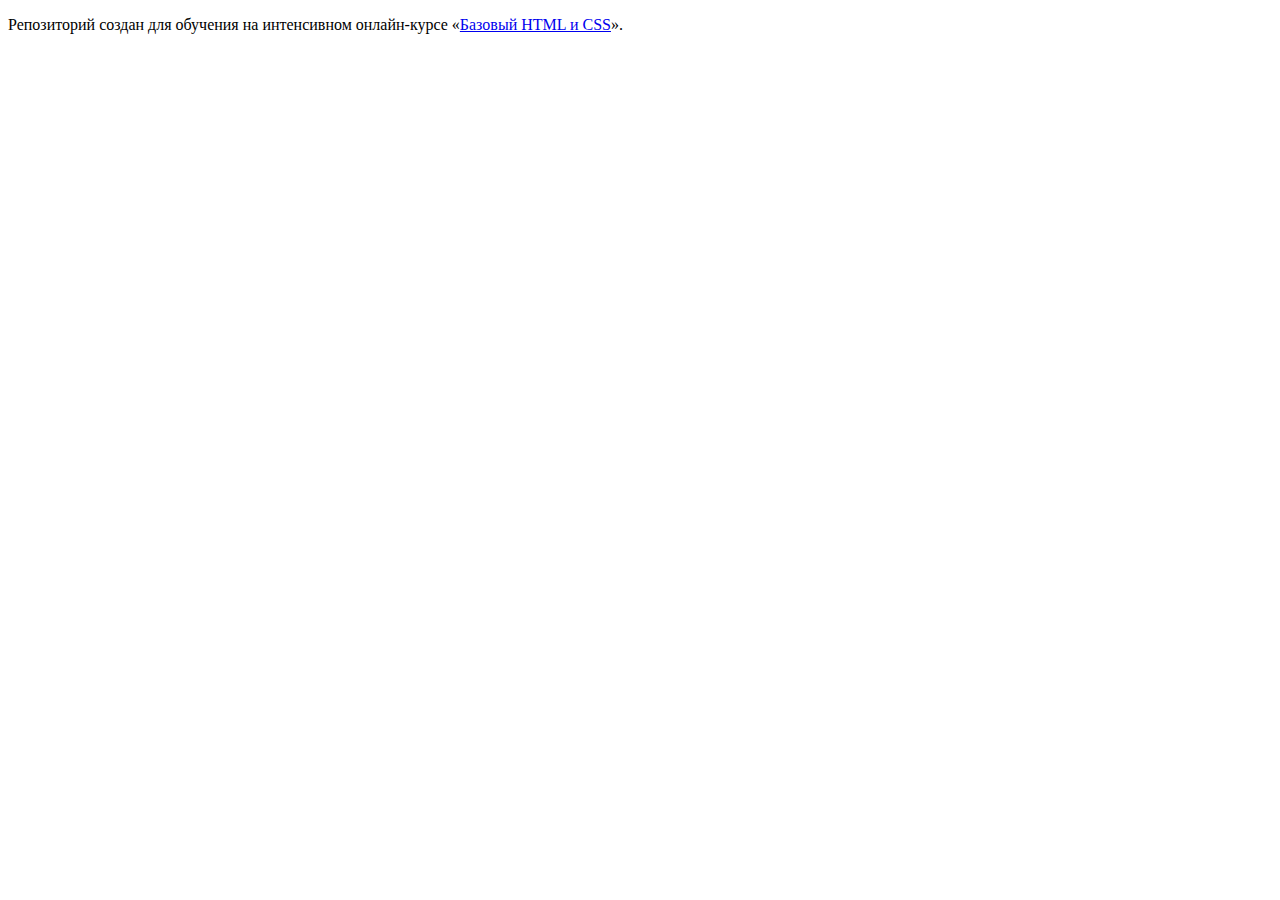
==== index.html @ a119f33d "add start file" ====
<!DOCTYPE html>
<html lang="ru">
  <head>
    <meta charset="utf-8">
    <title>HTML Academy: Нёрдс</title>
  </head>
  <body>

    <p>Репозиторий создан для обучения на интенсивном онлайн‑курсе «<a href="https://htmlacademy.ru/intensive/htmlcss">Базовый HTML и CSS</a>».</p>

  </body>
</html>
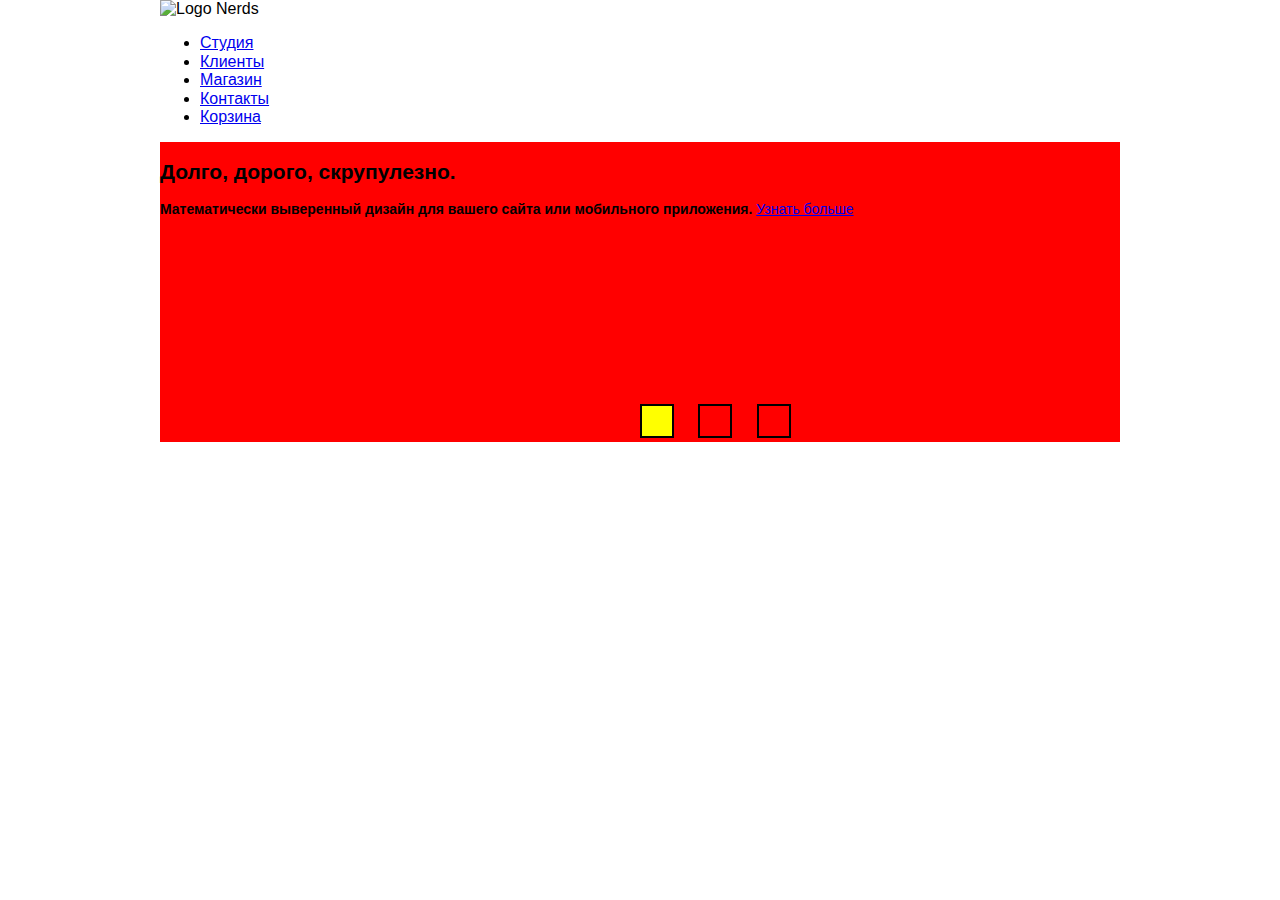
==== commit 75617fec: "markup" ====
--- a/index.html
+++ b/index.html
@@ -1,12 +1,66 @@
 <!DOCTYPE html>
 <html lang="ru">
-  <head>
-    <meta charset="utf-8">
-    <title>HTML Academy: Нёрдс</title>
-  </head>
-  <body>
 
-    <p>Репозиторий создан для обучения на интенсивном онлайн‑курсе «<a href="https://htmlacademy.ru/intensive/htmlcss">Базовый HTML и CSS</a>».</p>
+<head>
+  <meta charset="utf-8">
+  <title>HTML Academy: Нёрдс</title>
+  <link href="https://fonts.googleapis.com/css?family=Roboto:500" rel="stylesheet">
+  <link rel="stylesheet" href="css/normalize.css">
+  <link rel="stylesheet" href="css/style.css">
+</head>
 
-  </body>
-</html>
+<body>
+  <header class="header-page">
+    <nav class="top-nav">
+      <div class="top-nav__logo">
+        <img src="" alt="Logo Nerds">
+      </div>
+      <div class="top-nav__menu">
+        <ul>
+          <li><a href="#">Студия</a></li>
+          <li><a href="#">Клиенты</a></li>
+          <li><a href="#">Магазин</a></li>
+          <li><a href="#">Контакты</a></li>
+          <li><a href="#">Корзина</a></li>
+        </ul>
+      </div>
+    </nav>
+    <div class="sliders">
+      <input type="radio" id="btn-slide1" name="sliders" checked>
+      <input type="radio" id="btn-slide2" name="sliders">
+      <input type="radio" id="btn-slide3" name="sliders">
+      <div class="sliders_inner">
+        <div class="slide1">
+          <div class="slide-content">
+            <h2 class="slide-content__title">Долго, дорого, скрупулезно.</h2>
+            <b class="slide-content__promo">Математически выверенный дизайн 
+          для вашего сайта или мобильного приложения.</b>
+            <a class="btn slide-content__button" href="#">Узнать больше</a>
+          </div>
+        </div>
+        <div class="slide2">
+          <div class="slide-content">
+            <h2 class="slide-content__title">Любите ли вы математику, как любим ее мы?.</h2>
+            <b class="slide-content__promo">Нашим дизайнерам мы удаляем нейроны, ответственные
+          за креатив, чтобы дать им возможность все просчитать</b>
+            <a class="btn slide-content__button" href="#">Узнать больше</a>
+          </div>
+        </div>
+        <div class="slide3">
+          <div class="slide-content">
+            <h2 class="slide-content__title">Только наркотики, только хардкор!</h2>
+            <b class="slide-content__promo">Все дизайнерские решения в нашей компании принимаются только под воздействием качественных галлюциногенов</b>
+            <a class="btn slide-content__button" href="#">Узнать больше</a>
+          </div>
+        </div>
+        <div class="sliders_nav">
+          <label for="btn-slide1"></label>
+          <label for="btn-slide2"></label>
+          <label for="btn-slide3"></label>
+        </div>
+      </div>
+    </div>
+  </header>
+</body>
+
+</html>--- a/css/style.css
+++ b/css/style.css
@@ -0,0 +1,64 @@
+body {
+  width: 960px;
+  margin: 0 auto;
+}
+
+/* tmp slider non js */
+.sliders {
+  position: relative;
+}
+.sliders_inner {
+  position: relative;
+    height: 300px;
+}
+.slide1, .slide2, .slide3 {
+  display: block;
+  font-size: 14px;
+  width: 960px;
+    height: 300px;
+  opacity: 0;
+  position: absolute;
+  top: 0;
+  left: 0;
+  transition: opacity 0.3s ease;
+}
+.slide1 {
+  background: red;
+}
+.slide2 {
+  background: green;
+}
+.slide3 {
+  background: blue;
+}
+.sliders_nav {
+  position: absolute;
+  bottom: 0;
+  left: 50%;
+}
+.sliders_nav label {
+  display: inline-block;
+  width: 30px;
+  height: 30px;
+  border: 2px solid #000000;
+  margin-right: 20px;
+  cursor: pointer;
+}
+#btn-slide1:checked ~ .sliders_inner label[for=btn-slide1],
+#btn-slide2:checked ~ .sliders_inner label[for=btn-slide2],
+#btn-slide3:checked ~ .sliders_inner label[for=btn-slide3] {
+  background: yellow;
+}
+.sliders input[type="radio"] {
+  display: none;
+}
+
+#btn-slide1:checked ~ .sliders_inner .slide1 {
+  opacity: 1;
+}
+#btn-slide2:checked ~ .sliders_inner .slide2 {
+  opacity: 1;
+}
+#btn-slide3:checked ~ .sliders_inner .slide3 {
+  opacity: 1;
+}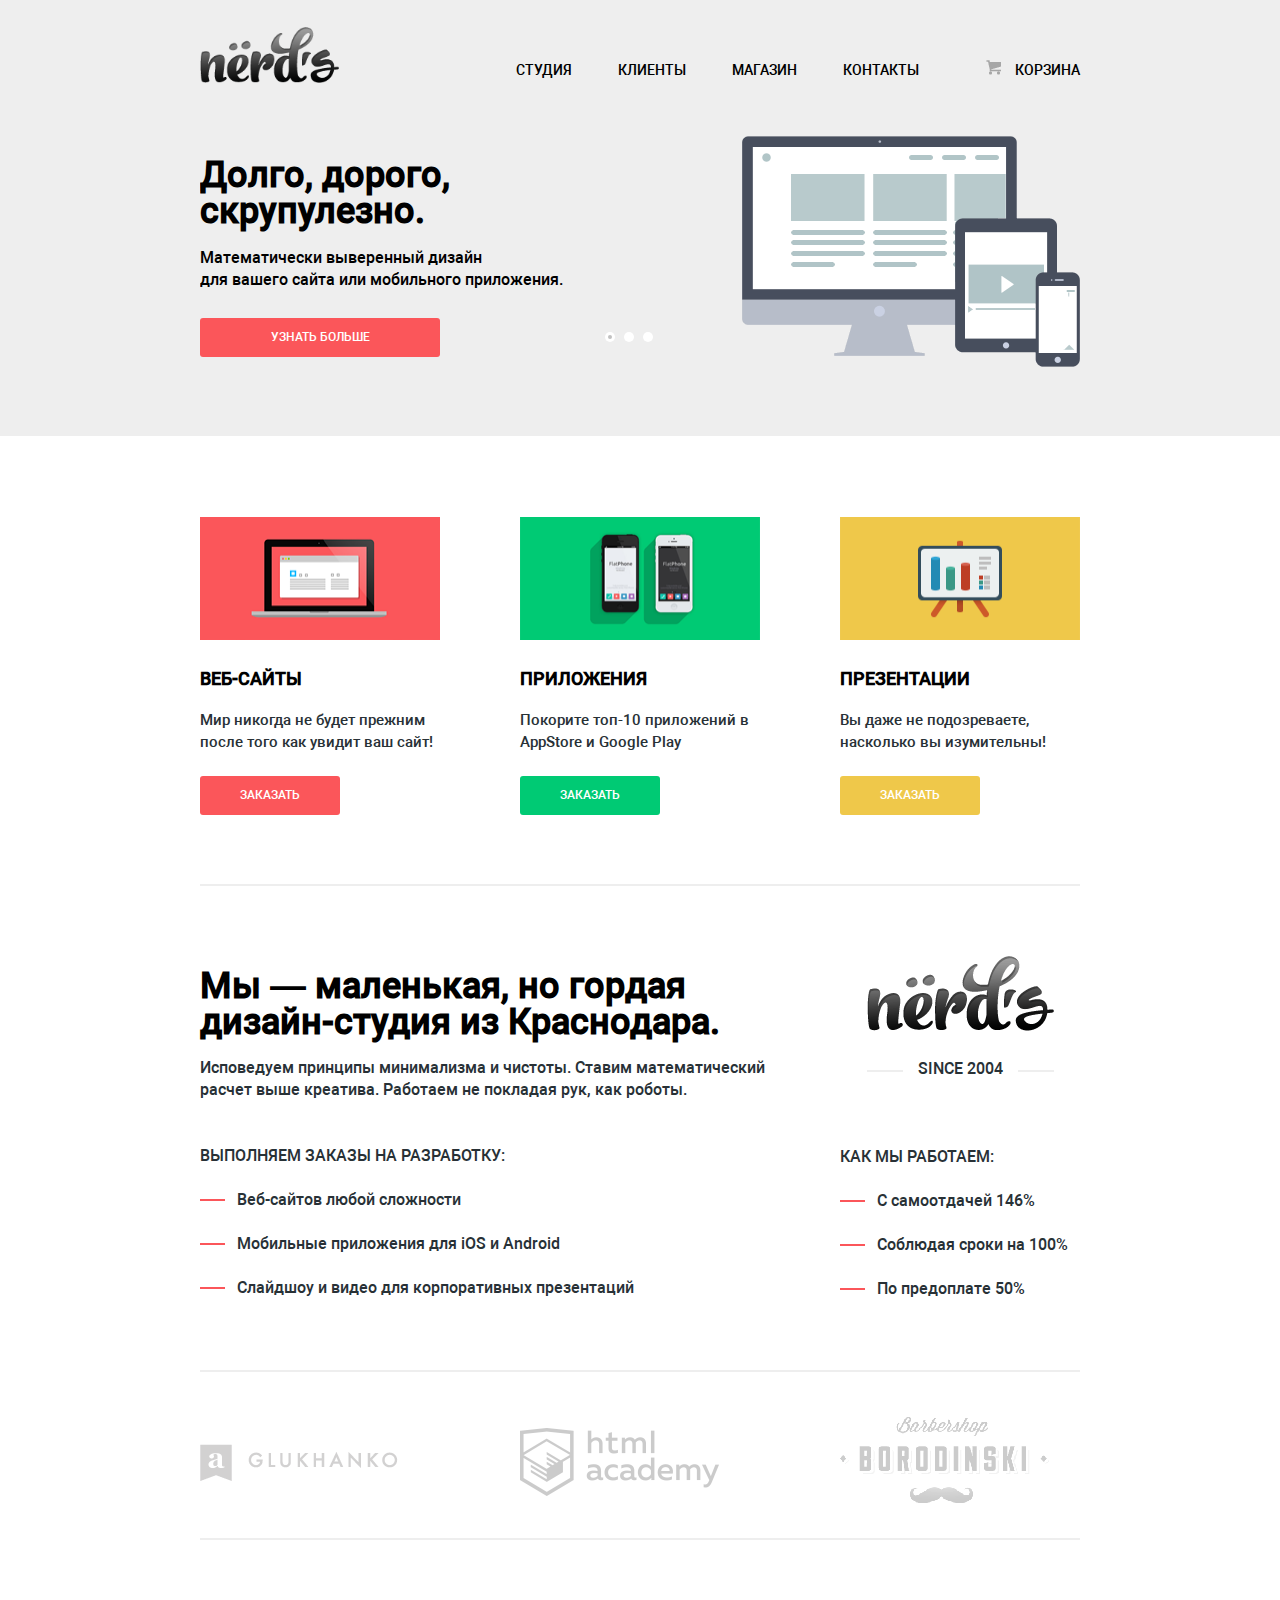
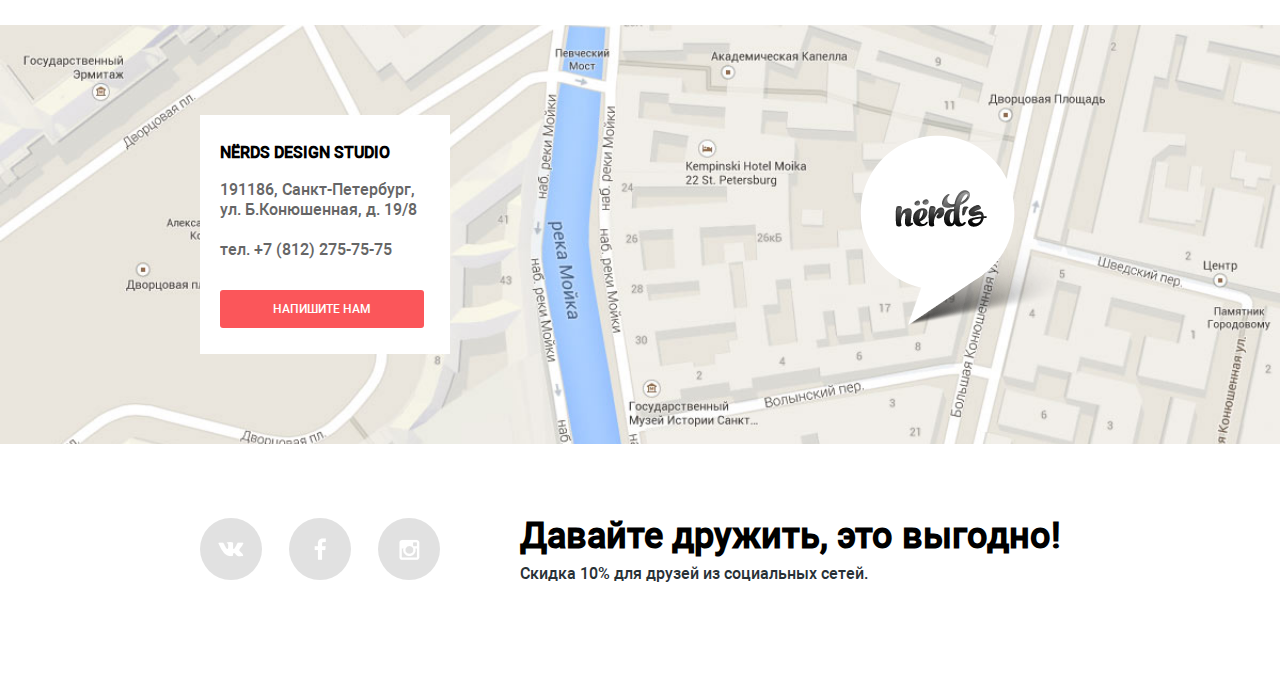
==== commit 51515c87: "++" ====
--- a/index.html
+++ b/index.html
@@ -11,56 +11,145 @@
 
 <body>
   <header class="header-page">
-    <nav class="top-nav">
-      <div class="top-nav__logo">
-        <img src="" alt="Logo Nerds">
-      </div>
-      <div class="top-nav__menu">
-        <ul>
-          <li><a href="#">Студия</a></li>
-          <li><a href="#">Клиенты</a></li>
-          <li><a href="#">Магазин</a></li>
-          <li><a href="#">Контакты</a></li>
-          <li><a href="#">Корзина</a></li>
-        </ul>
-      </div>
-    </nav>
-    <div class="sliders">
-      <input type="radio" id="btn-slide1" name="sliders" checked>
-      <input type="radio" id="btn-slide2" name="sliders">
-      <input type="radio" id="btn-slide3" name="sliders">
-      <div class="sliders_inner">
-        <div class="slide1">
-          <div class="slide-content">
-            <h2 class="slide-content__title">Долго, дорого, скрупулезно.</h2>
-            <b class="slide-content__promo">Математически выверенный дизайн 
+    <div class="container">
+      <nav class="top-nav clearfix">
+        <div class="top-nav__logo">
+          <img src="img/logo.png" width="139" height="56" alt="Logo Nerds">
+        </div>
+        <div class="top-nav__menu">
+          <ul>
+            <!--class="current-menu"-->
+            <li><a href="#">Студия</a></li>
+            <li><a href="#">Клиенты</a></li>
+            <li><a href="#">Магазин</a></li>
+            <li><a href="#">Контакты</a></li>
+            <li><a href="#">Корзина</a></li>
+          </ul>
+        </div>
+      </nav>
+      <div class="sliders">
+        <input type="radio" id="btn-slide1" name="sliders" checked>
+        <input type="radio" id="btn-slide2" name="sliders">
+        <input type="radio" id="btn-slide3" name="sliders">
+        <div class="sliders_inner">
+          <div class="slide1">
+            <div class="slide-content">
+              <h2 class="slide-content__title">Долго, дорого,<br> скрупулезно.</h2>
+              <b class="slide-content__promo">Математически выверенный дизайн<br>
           для вашего сайта или мобильного приложения.</b>
-            <a class="btn slide-content__button" href="#">Узнать больше</a>
+              <a class="btn slide-content__button" href="#">Узнать больше</a>
+            </div>
           </div>
-        </div>
-        <div class="slide2">
-          <div class="slide-content">
-            <h2 class="slide-content__title">Любите ли вы математику, как любим ее мы?.</h2>
-            <b class="slide-content__promo">Нашим дизайнерам мы удаляем нейроны, ответственные
-          за креатив, чтобы дать им возможность все просчитать</b>
-            <a class="btn slide-content__button" href="#">Узнать больше</a>
+          <div class="slide2">
+            <div class="slide-content">
+              <h2 class="slide-content__title">Любите ли вы математику, как любим ее мы?</h2>
+              <b class="slide-content__promo">Нашим дизайнерам мы удаляем нейроны, ответственные
+          за&nbsp;креатив, чтобы дать им возможность все просчитать</b>
+              <a class="btn slide-content__button" href="#">Узнать больше</a>
+            </div>
           </div>
-        </div>
-        <div class="slide3">
-          <div class="slide-content">
-            <h2 class="slide-content__title">Только наркотики, только хардкор!</h2>
-            <b class="slide-content__promo">Все дизайнерские решения в нашей компании принимаются только под воздействием качественных галлюциногенов</b>
-            <a class="btn slide-content__button" href="#">Узнать больше</a>
+          <div class="slide3">
+            <div class="slide-content">
+              <h2 class="slide-content__title">Только наркотики, только&nbsp;хардкор!</h2>
+              <b class="slide-content__promo">Все дизайнерские решения в нашей компании принимаются только под воздействием качественных галлюциногенов</b>
+              <a class="btn slide-content__button" href="#">Узнать больше</a>
+            </div>
           </div>
-        </div>
-        <div class="sliders_nav">
-          <label for="btn-slide1"></label>
-          <label for="btn-slide2"></label>
-          <label for="btn-slide3"></label>
+          <div class="sliders_nav">
+            <label for="btn-slide1"></label>
+            <label for="btn-slide2"></label>
+            <label for="btn-slide3"></label>
+          </div>
         </div>
       </div>
     </div>
   </header>
+  <main class="container">
+    <ul class="features clearfix">
+      <li class="features__items">
+        <div class="features__items_img">
+          <img src="img/webs.png" width="240" height="123" alt="">
+        </div>
+        <h2>Веб-сайты</h2>
+        <p>Мир никогда не будет прежним после того как увидит ваш сайт!</p>
+        <a href="" class="btn features__items_btn red">Заказать</a>
+      </li>
+      <li class="features__items">
+        <div class="features__items_img">
+          <img src="img/appf.png" width="240" height="123" alt="">
+        </div>
+        <h2>Приложения</h2>
+        <p>Покорите топ-10 приложений в AppStore и Google Play</p>
+        <a href="" class="btn features__items_btn green">Заказать</a>
+      </li>
+      <li class="features__items">
+        <div class="features__items_img">
+          <img src="img/presf.png" width="240" height="123" alt="">
+        </div>
+        <h2>Презентации</h2>
+        <p>Вы даже не подозреваете, насколько вы изумительны!</p>
+        <a href="" class="btn features__items_btn orange">Заказать</a>
+      </li>
+    </ul>
+    <div class="promo-info clearfix">
+      <div class="promo-info__left">
+        <h2>Мы — маленькая, но гордая дизайн-студия из Краснодара.</h2>
+        <p>Исповедуем принципы минимализма и чистоты. Ставим математический расчет&nbsp;выше креатива. Работаем не покладая рук, как роботы.</p>
+        <b>Выполняем заказы на разработку:</b>
+        <ul>
+          <li>Веб-сайтов любой сложности</li>
+          <li>Мобильные приложения для iOS и Android</li>
+          <li>Слайдшоу и видео для корпоративных презентаций</li>
+        </ul>
+      </div>
+      <div class="promo-info__right">
+        <div class="promo-info__logo">
+          <img src="img/logo.png" width="187" height="75" alt="">
+          <div class="promo-info__logo_title">
+            <b>Since 2004</b>
+          </div>
+        </div>
+        <b>Как мы работаем:</b>
+        <ul>
+          <li>С самоотдачей 146%</li>
+          <li>Соблюдая сроки на 100%</li>
+          <li>По предоплате 50%</li>
+        </ul>
+      </div>
+    </div>
+    <div class="clients">
+      <a href=""><img src="img/gluk.png" width="198" height="37" alt=""></a>
+      <a href=""><img src="img/htmlac.png" width="199" height="68" alt=""></a>
+      <a href=""><img src="img/borod.png" width="209" height="90" alt=""></a>
+    </div>
+  </main>
+  <footer class="footer-page">
+    <div class="footer-page__map">
+      <div class="container">
+        <div class="footer-page__map_contacts">
+          <h3>NЁRDS DESIGN STUDIO</h3>
+          <p>191186, Санкт-Петербург, ул.&nbsp;Б.Конюшенная, д. 19/8</p>
+          <a href="tel:78122757575">тел. +7 (812) 275-75-75</a>
+          <a class="btn map_contacts_btn" href="">Напишите нам</a>
+        </div>
+      </div>
+    </div>
+    <div class="footer-page__socials">
+      <div class="container clearfix">
+        <div class="footer-page__socials_left">
+          <ul>
+            <li><a class="social_icons ic_vk" href="">Vkontakte</a></li>
+            <li><a class="social_icons ic_fb" href="">Facebook</a></li>
+            <li><a class="social_icons ic_ins" href="">Instagram</a></li>
+          </ul>
+        </div>
+        <div class="footer-page__socials_right">
+          <h3>Давайте дружить, это выгодно!</h3>
+          <p>Скидка 10% для друзей из социальных сетей.</p>
+        </div>
+      </div>
+    </div>
+  </footer>
 </body>
 
-</html>+</html>
--- a/css/style.css
+++ b/css/style.css
@@ -1,64 +1,505 @@
+@font-face {
+  font-family: "rMedium";
+  src: url("../fonts/robotomedium.woff"), url("../fonts/robotomedium.woff2");
+}
 body {
-  width: 960px;
+  font-family: "rMedium", "Arial", sans-serif;
+  font-size: 16px;
+  font-weight: normal;
+  font-style: normal;
+  line-height: 1.4;
+  color: #000;
+}
+.container {
+  width: 880px;
   margin: 0 auto;
-}
-
-/* tmp slider non js */
+  padding: 0 10px;
+}
+.clearfix::after {
+  display: table;
+  clear: both;
+  content: "";
+}
+.btn {
+  font-family: "rMedium";
+  font-size: 12px;
+  line-height: 1.4;
+  display: inline-block;
+  padding: 11px 10px 11px;
+  text-align: center;
+  text-decoration: none;
+  text-transform: uppercase;
+  color: #fff;
+  background: #fb565a;
+  -webkit-border-radius: 3px;
+  border-radius: 3px;
+}
+.btn:hover {
+  background: #d6494d;
+}
+.btn:active {
+  background: #b63538;
+  -webkit-box-shadow: inset 0 3px 10px -3px rgba(0, 0, 0, 0.15);
+  box-shadow: inset 0 3px 10px -3px rgba(0, 0, 0, 0.15);
+}
+
+/* index header */
+
+.header-page {
+  height: 436px;
+  background: #eee;
+}
+.top-nav {
+  margin-bottom: 34px;
+  padding-top: 27px;
+}
+.top-nav__logo {
+  float: left;
+  overflow: hidden;
+  width: 139px;
+  height: 56px;
+}
+.top-nav__logo img {
+  width: 139px;
+  height: 56px;
+}
+.top-nav__menu {
+  float: right;
+  margin-top: 28px;
+}
+.top-nav__menu ul {
+  font-size: 0;
+  margin: 0;
+  padding: 0;
+  list-style: none;
+}
+.top-nav__menu li {
+  display: inline-block;
+  vertical-align: middle;
+}
+.top-nav__menu a {
+  font-size: 14px;
+  line-height: 30px;
+  position: relative;
+  display: block;
+  margin: 0 23px;
+  text-decoration: none;
+  text-transform: uppercase;
+  color: #000;
+}
+.top-nav__menu li:last-child a {
+  position: relative;
+  margin: 0;
+  margin-left: 43px;
+  padding-left: 30px;
+}
+.top-nav__menu li:last-child a::before {
+  position: absolute;
+  top: 5px;
+  left: 1px;
+  width: 15px;
+  height: 15px;
+  content: "";
+  background: url("../img/basket.png") center no-repeat;
+}
+.top-nav__menu a:hover {
+  color: #fb565a;
+}
+.top-nav__menu li:last-child a:hover::before {
+  background: url("../img/basket-hover.png") center no-repeat;
+}
+.top-nav__menu a:active {
+  opacity: .4;
+  color: #000;
+}
+.top-nav__menu li:last-child a:active::before {
+  background: url("../img/basket.png") center no-repeat;
+}
+.current-menu::after {
+  position: absolute;
+  bottom: 0;
+  left: 0;
+  width: 100%;
+  content: "";
+  border-bottom: 2px solid #fb565a;
+}
+.current-menu:active::after {
+  opacity: .4;
+  border-color: #000;
+}
+
+/* index slider non use js*/
+
 .sliders {
   position: relative;
 }
 .sliders_inner {
   position: relative;
-    height: 300px;
-}
-.slide1, .slide2, .slide3 {
-  display: block;
+  overflow: hidden;
+  width: 880px;
+  height: 319px;
+}
+.slide1,
+.slide2,
+.slide3 {
   font-size: 14px;
-  width: 960px;
-    height: 300px;
-  opacity: 0;
   position: absolute;
   top: 0;
   left: 0;
-  transition: opacity 0.3s ease;
+  display: none;
+  width: 100%;
+  height: 319px;
 }
 .slide1 {
-  background: red;
+  background: url("../img/slider1.png") no-repeat;
+  background-position: right 17px;
 }
 .slide2 {
-  background: green;
+  background: url("../img/slider2.png") no-repeat;
+  background-position: right 17px;
 }
 .slide3 {
-  background: blue;
+  background: url("../img/slider3.png") no-repeat center right;
 }
 .sliders_nav {
   position: absolute;
-  bottom: 0;
-  left: 50%;
+  bottom: 28%;
+  left: 46%;
 }
 .sliders_nav label {
   display: inline-block;
-  width: 30px;
-  height: 30px;
-  border: 2px solid #000000;
-  margin-right: 20px;
+  width: 10px;
+  height: 10px;
+  margin-right: 5px;
+  background: #FFF;
   cursor: pointer;
-}
-#btn-slide1:checked ~ .sliders_inner label[for=btn-slide1],
-#btn-slide2:checked ~ .sliders_inner label[for=btn-slide2],
-#btn-slide3:checked ~ .sliders_inner label[for=btn-slide3] {
-  background: yellow;
+  -webkit-border-radius: 50%;
+  border-radius: 50%;
+  position: relative;
+}
+#btn-slide1:checked ~ .sliders_inner label[for=btn-slide1]::after,
+#btn-slide2:checked ~ .sliders_inner label[for=btn-slide2]::after,
+#btn-slide3:checked ~ .sliders_inner label[for=btn-slide3]::after {
+  content: "";
+  position: absolute;
+  -webkit-border-radius: 50%;
+  border-radius: 50%;
+  top: 50%;
+  left: 50%;
+  margin-left: -2px;
+  margin-top: -2px;
+  width: 4px;
+  height: 4px;
+  background: #c1c1c1;
 }
 .sliders input[type="radio"] {
   display: none;
 }
-
-#btn-slide1:checked ~ .sliders_inner .slide1 {
+#btn-slide1:checked ~ .sliders_inner .slide1,
+#btn-slide2:checked ~ .sliders_inner .slide2,
+#btn-slide3:checked ~ .sliders_inner .slide3 {
+  display: block;
+}
+.slide-content {
+  width: 481px;
+}
+.slide-content__title {
+  font-size: 36px;
+  line-height: 36px;
+  margin-top: 38px;
+  margin-bottom: 18px;
+}
+.slide-content__promo {
+  font-size: 16px;
+  line-height: 22px;
+  font-weight: normal;
+}
+.slide-content__button {
+  margin-top: 27px;
+  width: 220px;
+}
+
+/* index features */
+
+.features {
+  list-style: none;
+  margin: 0;
+  padding: 0;
+  padding-top: 81px;
+  padding-bottom: 69px;
+  border-bottom: 2px solid #eeeeee;
+}
+.features__items {
+  float: left;
+  width: 240px;
+  margin-right: 80px;
+  position: relative;
+}
+.features__items h2 {
+  font-size: 18px;
+  line-height: 30px;
+  text-transform: uppercase;
+  margin-top: 24px;
+}
+.features__items p {
+  font-size: 15px;
+  line-height: 22px;
+  color: #283136;
+  margin-bottom: 62px;
+}
+.features__items:last-child {
+  float: right;
+  margin-right: 0;
+}
+.features__items_img {
+  width: 240px;
+  height: 123px;
+}
+.features__items_btn {
+  position: absolute;
+  bottom: 0;
+  margin-top: 20px;
+  width: 120px;
+}
+.features__items_btn.red {
+  background: #fb565a;
+}
+.features__items_btn.red:hover {
+  background: #d6494d;
+}
+.features__items_btn.red:active {
+  background: #b63538;
+  -webkit-box-shadow: inset 0 3px 10px -3px rgba(0, 0, 0, 0.15);
+  box-shadow: inset 0 3px 10px -3px rgba(0, 0, 0, 0.15);
+}
+.features__items_btn.green {
+  background: #00ca74;
+}
+.features__items_btn.green:hover {
+  background: #01A25E;
+}
+.features__items_btn.green:active {
+  -webkit-box-shadow: inset 0 3px 10px -3px rgba(0, 0, 0, 0.15);
+  box-shadow: inset 0 3px 10px -3px rgba(0, 0, 0, 0.15);
+  background: #009053;
+}
+.features__items_btn.orange {
+  background: #efc84a;
+}
+.features__items_btn.orange:hover {
+  background: #d6ae2c;
+}
+.features__items_btn.orange:active {
+  -webkit-box-shadow: inset 0 3px 10px -3px rgba(0, 0, 0, 0.15);
+  box-shadow: inset 0 3px 10px -3px rgba(0, 0, 0, 0.15);
+  background: #c09b24;
+}
+
+/* index promo-info */
+
+.promo-info {
+  border-bottom: 2px solid #eee;
+  padding-bottom: 70px;
+}
+.promo-info h2 {
+  font-size: 36px;
+  line-height: 36px;
+  margin-top: 82px;
+  margin-bottom: 17px;
+}
+.promo-info p {
+  font-size: 16px;
+  line-height: 22px;
+  color: #283136;
+  margin-bottom: 44px;
+}
+.promo-info b {
+  font-size: 16px;
+  line-height: 22px;
+  color: #283136;
+  text-transform: uppercase;
+  font-weight: normal;
+}
+.promo-info ul {
+  list-style: none;
+  margin: 0;
+  padding: 0;
+}
+.promo-info li {
+  padding-left: 37px;
+  font-size: 16px;
+  line-height: 22px;
+  color: #283136;
+  margin-top: 22px;
+  position: relative;
+}
+.promo-info li::before {
+  content: "";
+  position: absolute;
+  left: 0;
+  top: 50%;
+  width: 25px;
+  height: 2px;
+  margin-top: -1px;
+  background: #fb565a;
+}
+.promo-info__left {
+  float: left;
+  width: 620px;
+}
+.promo-info__right {
+  float: right;
+  width: 240px;
+}
+.promo-info__logo {
+  width: 187px;
+  margin: 70px auto 65px;
+}
+.promo-info__logo_title {
+  position: relative;
+  z-index: 1;
+  margin-top: 21px;
+  text-align: center;
+}
+.promo-info__logo b {
+  padding: 0 15px;
+  background: #fff;
+  position: relative;
+  z-index: 2;
+}
+.promo-info__logo_title::after {
+  content: "";
+  position: absolute;
+  top: 50%;
+  left: 0;
+  right: 0;
+  border-bottom: 2px solid #eee;
+}
+
+/* index clients */
+
+.clients {
+  border-bottom: 2px solid #eee;
+  padding-bottom: 31px;
+  padding-top: 45px;
+  font-size: 0;
+  margin-bottom: 85px;
+}
+.clients a {
+  opacity: 0.2;
+  width: 240px;
+  margin-right: 80px;
+  display: inline-block;
+  vertical-align: middle;
+}
+.clients a:last-child {
+  margin-right: 0;
+}
+.clients a:hover,
+.clients a:active {
   opacity: 1;
 }
-#btn-slide2:checked ~ .sliders_inner .slide2 {
-  opacity: 1;
-}
-#btn-slide3:checked ~ .sliders_inner .slide3 {
-  opacity: 1;
-}+/* index footer */
+.footer-page__map {
+  background: url(../img/mark-map.png) no-repeat,
+              url("../img/footer-map.jpg") no-repeat;
+  -webkit-background-size: auto, cover;
+       -o-background-size: auto, cover;
+          background-size: auto, cover;
+  background-position: 82% 48%, center;
+  padding: 90px 0;
+}
+
+.footer-page__map_contacts {
+  width: 210px;
+  background: #fff;
+  padding: 23px 20px 26px;
+}
+.footer-page__map_contacts h3 {
+  font-size: 16px;
+  line-height: 30px;
+  text-transform: uppercase;
+  margin: 0;
+}
+.footer-page__map_contacts p {
+  font-size: 16px;
+  line-height: 20px;
+  color: #666;
+  margin-top: 12px;
+  margin-bottom: 19px;
+}
+.footer-page__map_contacts a:not(.btn) {
+  font-size: 16px;
+  line-height: 20px;
+  color: #666;
+  text-decoration: none;
+}
+.map_contacts_btn {
+  margin-top: 28px;
+  width: 184px;
+}
+.footer-page__socials {
+  padding: 74px 0;
+}
+.footer-page__socials_left,
+.footer-page__socials_right {
+  float: left;
+}
+.footer-page__socials_left {
+  width: 240px;
+  margin-right: 80px;
+}
+.footer-page__socials_left ul {
+  margin: 0;
+  padding: 0;
+  list-style: none;
+}
+.footer-page__socials_left li {
+  display: inline-block;
+  vertical-align: top;
+}
+.footer-page__socials_left li:not(:last-child) {
+  margin-right: 23px;
+}
+.footer-page__socials_left .social_icons {
+  font-size: 0;
+  display: block;
+  width: 62px;
+  height: 62px;
+  -webkit-border-radius: 50%;
+          border-radius: 50%;
+  background-color: #e1e1e1;
+}
+.footer-page__socials_left .ic_vk {
+  background-image: url("../img/icon-vk.png");
+  background-repeat: no-repeat;
+  background-position: center;
+}
+.footer-page__socials_left .ic_fb {
+  background-image: url("../img/icon-facebook.png");
+  background-repeat: no-repeat;
+  background-position: center;
+}
+.footer-page__socials_left .ic_ins {
+  background-image: url("../img/icon-instagramm.png");
+  background-repeat: no-repeat;
+  background-position: center;
+}
+.footer-page__socials_left .social_icons:hover {
+  background-color: #fb565a;
+}
+.footer-page__socials_left .social_icons:active {
+  background-color: #d6494d;
+  -webkit-box-shadow: inset 0 5px 10px -3px rgba(0,0,0,0.15);
+          box-shadow: inset 0 5px 10px -3px rgba(0,0,0,0.15);
+}
+.footer-page__socials_right h3 {
+  margin: 0;
+  font-size: 36px;
+  line-height: 36px;
+}
+.footer-page__socials_right p {
+  margin-top: 9px;
+  font-size: 16px;
+  color: #283136;
+}
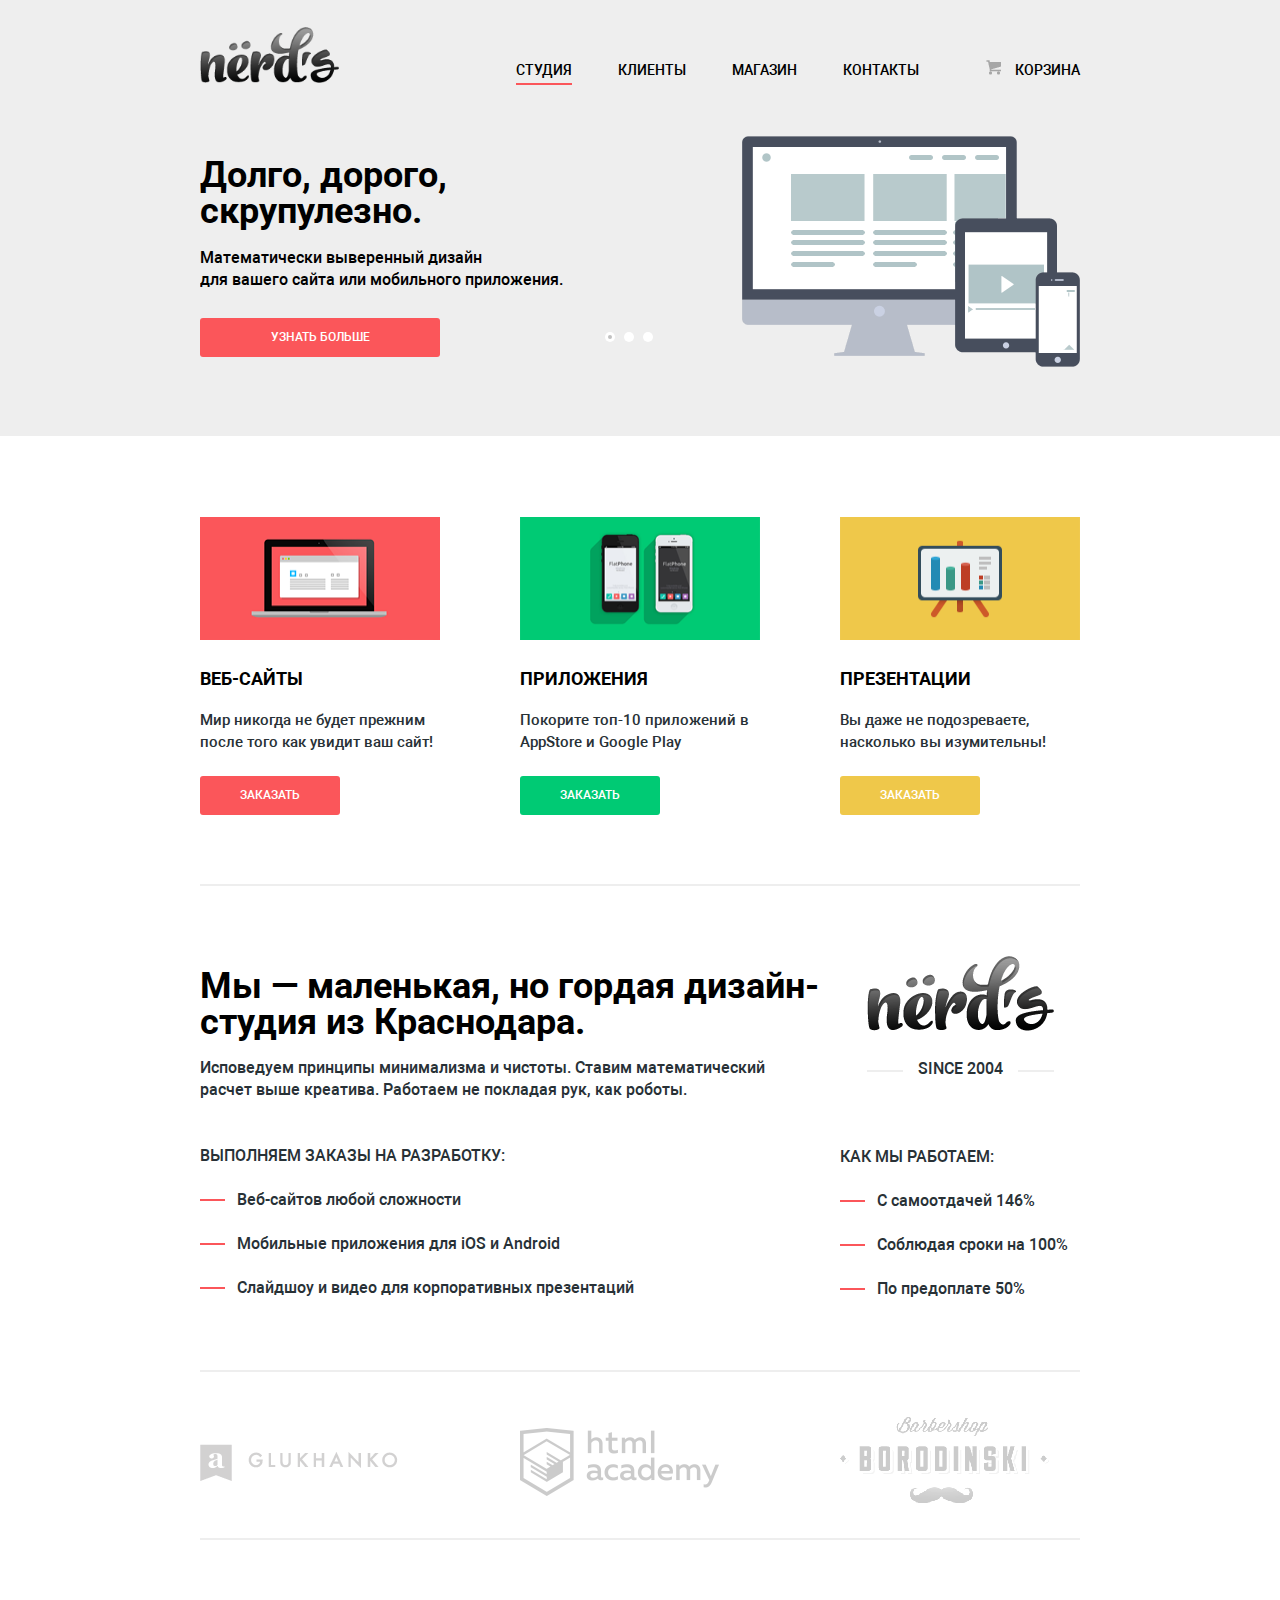
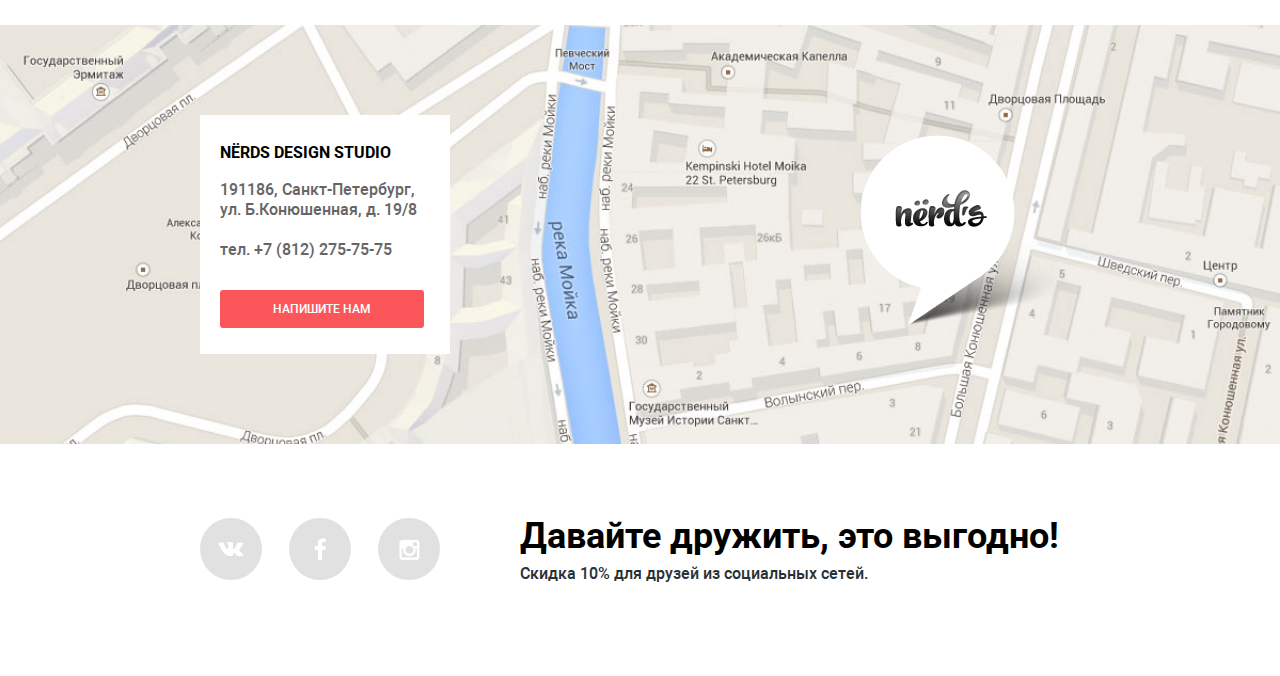
==== commit 02c8ffdc: "+" ====
--- a/index.html
+++ b/index.html
@@ -2,154 +2,178 @@
 <html lang="ru">
 
 <head>
-  <meta charset="utf-8">
-  <title>HTML Academy: Нёрдс</title>
-  <link href="https://fonts.googleapis.com/css?family=Roboto:500" rel="stylesheet">
-  <link rel="stylesheet" href="css/normalize.css">
-  <link rel="stylesheet" href="css/style.css">
+	<meta charset="utf-8">
+	<title>Нёрдс</title>
+	<link href="https://fonts.googleapis.com/css?family=Roboto:500" rel="stylesheet">
+	<link rel="stylesheet" href="css/normalize.css">
+	<link rel="stylesheet" href="css/style.css">
 </head>
 
 <body>
-  <header class="header-page">
-    <div class="container">
-      <nav class="top-nav clearfix">
-        <div class="top-nav__logo">
-          <img src="img/logo.png" width="139" height="56" alt="Logo Nerds">
-        </div>
-        <div class="top-nav__menu">
-          <ul>
-            <!--class="current-menu"-->
-            <li><a href="#">Студия</a></li>
-            <li><a href="#">Клиенты</a></li>
-            <li><a href="#">Магазин</a></li>
-            <li><a href="#">Контакты</a></li>
-            <li><a href="#">Корзина</a></li>
-          </ul>
-        </div>
-      </nav>
-      <div class="sliders">
-        <input type="radio" id="btn-slide1" name="sliders" checked>
-        <input type="radio" id="btn-slide2" name="sliders">
-        <input type="radio" id="btn-slide3" name="sliders">
-        <div class="sliders_inner">
-          <div class="slide1">
-            <div class="slide-content">
-              <h2 class="slide-content__title">Долго, дорого,<br> скрупулезно.</h2>
-              <b class="slide-content__promo">Математически выверенный дизайн<br>
+	<header class="header-page">
+		<div class="container">
+			<nav class="top-nav clearfix">
+				<div class="top-nav__logo">
+					<img src="img/logo.png" width="139" height="56" alt="Logo Nerds">
+				</div>
+				<div class="top-nav__menu">
+					<ul>
+						<!--class="current-menu"-->
+						<li><a class="current-menu" href="#">Студия</a></li>
+						<li><a href="#">Клиенты</a></li>
+						<li><a href="#">Магазин</a></li>
+						<li><a href="#">Контакты</a></li>
+						<li><a href="#">Корзина</a></li>
+					</ul>
+				</div>
+			</nav>
+			<div class="sliders">
+				<input type="radio" id="btn-slide1" name="sliders" checked>
+				<input type="radio" id="btn-slide2" name="sliders">
+				<input type="radio" id="btn-slide3" name="sliders">
+				<div class="sliders_inner">
+					<div class="slide1">
+						<div class="slide-content">
+							<h2 class="slide-content__title">Долго, дорого,<br> скрупулезно.</h2>
+							<b class="slide-content__promo">Математически выверенный дизайн<br>
           для вашего сайта или мобильного приложения.</b>
-              <a class="btn slide-content__button" href="#">Узнать больше</a>
-            </div>
-          </div>
-          <div class="slide2">
-            <div class="slide-content">
-              <h2 class="slide-content__title">Любите ли вы математику, как любим ее мы?</h2>
-              <b class="slide-content__promo">Нашим дизайнерам мы удаляем нейроны, ответственные
+							<a class="btn slide-content__button" href="#">Узнать больше</a>
+						</div>
+					</div>
+					<div class="slide2">
+						<div class="slide-content">
+							<h2 class="slide-content__title">Любите ли вы математику, как любим ее мы?</h2>
+							<b class="slide-content__promo">Нашим дизайнерам мы удаляем нейроны, ответственные
           за&nbsp;креатив, чтобы дать им возможность все просчитать</b>
-              <a class="btn slide-content__button" href="#">Узнать больше</a>
-            </div>
-          </div>
-          <div class="slide3">
-            <div class="slide-content">
-              <h2 class="slide-content__title">Только наркотики, только&nbsp;хардкор!</h2>
-              <b class="slide-content__promo">Все дизайнерские решения в нашей компании принимаются только под воздействием качественных галлюциногенов</b>
-              <a class="btn slide-content__button" href="#">Узнать больше</a>
-            </div>
-          </div>
-          <div class="sliders_nav">
-            <label for="btn-slide1"></label>
-            <label for="btn-slide2"></label>
-            <label for="btn-slide3"></label>
-          </div>
-        </div>
-      </div>
-    </div>
-  </header>
-  <main class="container">
-    <ul class="features clearfix">
-      <li class="features__items">
-        <div class="features__items_img">
-          <img src="img/webs.png" width="240" height="123" alt="">
-        </div>
-        <h2>Веб-сайты</h2>
-        <p>Мир никогда не будет прежним после того как увидит ваш сайт!</p>
-        <a href="" class="btn features__items_btn red">Заказать</a>
-      </li>
-      <li class="features__items">
-        <div class="features__items_img">
-          <img src="img/appf.png" width="240" height="123" alt="">
-        </div>
-        <h2>Приложения</h2>
-        <p>Покорите топ-10 приложений в AppStore и Google Play</p>
-        <a href="" class="btn features__items_btn green">Заказать</a>
-      </li>
-      <li class="features__items">
-        <div class="features__items_img">
-          <img src="img/presf.png" width="240" height="123" alt="">
-        </div>
-        <h2>Презентации</h2>
-        <p>Вы даже не подозреваете, насколько вы изумительны!</p>
-        <a href="" class="btn features__items_btn orange">Заказать</a>
-      </li>
-    </ul>
-    <div class="promo-info clearfix">
-      <div class="promo-info__left">
-        <h2>Мы — маленькая, но гордая дизайн-студия из Краснодара.</h2>
-        <p>Исповедуем принципы минимализма и чистоты. Ставим математический расчет&nbsp;выше креатива. Работаем не покладая рук, как роботы.</p>
-        <b>Выполняем заказы на разработку:</b>
-        <ul>
-          <li>Веб-сайтов любой сложности</li>
-          <li>Мобильные приложения для iOS и Android</li>
-          <li>Слайдшоу и видео для корпоративных презентаций</li>
-        </ul>
-      </div>
-      <div class="promo-info__right">
-        <div class="promo-info__logo">
-          <img src="img/logo.png" width="187" height="75" alt="">
-          <div class="promo-info__logo_title">
-            <b>Since 2004</b>
-          </div>
-        </div>
-        <b>Как мы работаем:</b>
-        <ul>
-          <li>С самоотдачей 146%</li>
-          <li>Соблюдая сроки на 100%</li>
-          <li>По предоплате 50%</li>
-        </ul>
-      </div>
-    </div>
-    <div class="clients">
-      <a href=""><img src="img/gluk.png" width="198" height="37" alt=""></a>
-      <a href=""><img src="img/htmlac.png" width="199" height="68" alt=""></a>
-      <a href=""><img src="img/borod.png" width="209" height="90" alt=""></a>
-    </div>
-  </main>
-  <footer class="footer-page">
-    <div class="footer-page__map">
-      <div class="container">
-        <div class="footer-page__map_contacts">
-          <h3>NЁRDS DESIGN STUDIO</h3>
-          <p>191186, Санкт-Петербург, ул.&nbsp;Б.Конюшенная, д. 19/8</p>
-          <a href="tel:78122757575">тел. +7 (812) 275-75-75</a>
-          <a class="btn map_contacts_btn" href="">Напишите нам</a>
-        </div>
-      </div>
-    </div>
-    <div class="footer-page__socials">
-      <div class="container clearfix">
-        <div class="footer-page__socials_left">
-          <ul>
-            <li><a class="social_icons ic_vk" href="">Vkontakte</a></li>
-            <li><a class="social_icons ic_fb" href="">Facebook</a></li>
-            <li><a class="social_icons ic_ins" href="">Instagram</a></li>
-          </ul>
-        </div>
-        <div class="footer-page__socials_right">
-          <h3>Давайте дружить, это выгодно!</h3>
-          <p>Скидка 10% для друзей из социальных сетей.</p>
-        </div>
-      </div>
-    </div>
-  </footer>
+							<a class="btn slide-content__button" href="#">Узнать больше</a>
+						</div>
+					</div>
+					<div class="slide3">
+						<div class="slide-content">
+							<h2 class="slide-content__title">Только наркотики, только&nbsp;хардкор!</h2>
+							<b class="slide-content__promo">Все дизайнерские решения в нашей компании принимаются только под воздействием качественных галлюциногенов</b>
+							<a class="btn slide-content__button" href="#">Узнать больше</a>
+						</div>
+					</div>
+					<div class="sliders_nav">
+						<label for="btn-slide1"></label>
+						<label for="btn-slide2"></label>
+						<label for="btn-slide3"></label>
+					</div>
+				</div>
+			</div>
+		</div>
+	</header>
+	<main class="container">
+		<ul class="features clearfix">
+			<li class="features__items">
+				<div class="features__items_img">
+					<img src="img/webs.png" width="240" height="123" alt="">
+				</div>
+				<h2>Веб-сайты</h2>
+				<p>Мир никогда не будет прежним после того как увидит ваш сайт!</p>
+				<a href="" class="btn features__items_btn red">Заказать</a>
+			</li>
+			<li class="features__items">
+				<div class="features__items_img">
+					<img src="img/appf.png" width="240" height="123" alt="">
+				</div>
+				<h2>Приложения</h2>
+				<p>Покорите топ-10 приложений в AppStore и Google Play</p>
+				<a href="" class="btn features__items_btn green">Заказать</a>
+			</li>
+			<li class="features__items">
+				<div class="features__items_img">
+					<img src="img/presf.png" width="240" height="123" alt="">
+				</div>
+				<h2>Презентации</h2>
+				<p>Вы даже не подозреваете, насколько вы изумительны!</p>
+				<a href="" class="btn features__items_btn orange">Заказать</a>
+			</li>
+		</ul>
+		<div class="promo-info clearfix">
+			<div class="promo-info__left">
+				<h2>Мы — маленькая, но гордая дизайн-студия из Краснодара.</h2>
+				<p>Исповедуем принципы минимализма и чистоты. Ставим математический расчет&nbsp;выше креатива. Работаем не покладая рук,
+					как роботы.</p>
+				<b>Выполняем заказы на разработку:</b>
+				<ul>
+					<li>Веб-сайтов любой сложности</li>
+					<li>Мобильные приложения для iOS и Android</li>
+					<li>Слайдшоу и видео для корпоративных презентаций</li>
+				</ul>
+			</div>
+			<div class="promo-info__right">
+				<div class="promo-info__logo">
+					<img src="img/logo.png" width="187" height="75" alt="">
+					<div class="promo-info__logo_title">
+						<b>Since 2004</b>
+					</div>
+				</div>
+				<b>Как мы работаем:</b>
+				<ul>
+					<li>С самоотдачей 146%</li>
+					<li>Соблюдая сроки на 100%</li>
+					<li>По предоплате 50%</li>
+				</ul>
+			</div>
+		</div>
+		<div class="clients">
+			<a href=""><img src="img/gluk.png" width="198" height="37" alt=""></a>
+			<a href=""><img src="img/htmlac.png" width="199" height="68" alt=""></a>
+			<a href=""><img src="img/borod.png" width="209" height="90" alt=""></a>
+		</div>
+	</main>
+	<footer class="footer-page">
+		<div class="footer-page__map">
+			<div class="container">
+				<div class="footer-page__map_contacts">
+					<h3>NЁRDS DESIGN STUDIO</h3>
+					<p>191186, Санкт-Петербург, ул.&nbsp;Б.Конюшенная, д. 19/8</p>
+					<a href="tel:78122757575">тел. +7 (812) 275-75-75</a>
+					<a class="btn map_contacts_btn" href="">Напишите нам</a>
+				</div>
+			</div>
+			<!--pop up begin-->
+			<div class="popup-form">
+				<form method="post" action="">
+					<button type="button" class="btn popup-form-btn-close"></button>
+					<div class="popup-form-clearfix clearfix">
+						<div class="form-group">
+							<label for="name">Ваше имя:</label>
+							<input type="text" id="name" name="name" placeholder="Представьтесь, пожалуйста">
+						</div>
+						<div class="form-group">
+							<label for="email">Ваш e-mail:</label>
+							<input type="email" id="email" name="email" placeholder="Для отправки ответа">
+						</div>
+						<div class="form-group">
+							<label for="textarea">Текст письма:</label>
+							<textarea rows="5" id="textarea" cols="67" placeholder="В свободной форме"></textarea>
+						</div>
+					</div>
+					<button type="submit" class="btn popup-form-btn-send">ОТПРАВИТЬ</button>
+				</form>
+			</div>
+			<!--pop up end-->
+		</div>
+		<div class="footer-page__socials">
+			<div class="container clearfix">
+				<div class="footer-page__socials_left">
+					<ul>
+						<li><a class="social_icons ic_vk" href="">Vkontakte</a></li>
+						<li><a class="social_icons ic_fb" href="">Facebook</a></li>
+						<li><a class="social_icons ic_ins" href="">Instagram</a></li>
+					</ul>
+				</div>
+				<div class="footer-page__socials_right">
+					<h3>Давайте дружить, это выгодно!</h3>
+					<p>Скидка 10% для друзей из социальных сетей.</p>
+				</div>
+			</div>
+		</div>
+
+	</footer>
 </body>
 
 </html>
--- a/css/style.css
+++ b/css/style.css
@@ -1,9 +1,10 @@
 @font-face {
-  font-family: "rMedium";
-  src: url("../fonts/robotomedium.woff"), url("../fonts/robotomedium.woff2");
+  font-family: "Roboto";
+  src: url("../fonts/robotomedium.woff") format('woff'),
+  url("../fonts/robotomedium.woff2") format('woff2');
 }
 body {
-  font-family: "rMedium", "Arial", sans-serif;
+  font-family: "Roboto", "Arial", sans-serif;
   font-size: 16px;
   font-weight: normal;
   font-style: normal;
@@ -21,7 +22,7 @@
   content: "";
 }
 .btn {
-  font-family: "rMedium";
+  font-family: "Roboto";
   font-size: 12px;
   line-height: 1.4;
   display: inline-block;
@@ -31,16 +32,20 @@
   text-transform: uppercase;
   color: #fff;
   background: #fb565a;
-  -webkit-border-radius: 3px;
   border-radius: 3px;
+  cursor: pointer;
+}
+button.btn {
+  outline: none;
+  border: none;
 }
 .btn:hover {
   background: #d6494d;
+  transition: background-color .5s ease;
 }
 .btn:active {
   background: #b63538;
-  -webkit-box-shadow: inset 0 3px 10px -3px rgba(0, 0, 0, 0.15);
-  box-shadow: inset 0 3px 10px -3px rgba(0, 0, 0, 0.15);
+  box-shadow: inset 0 3px 10px -3px rgba(0, 0, 0, .15);
 }
 
 /* index header */
@@ -104,16 +109,20 @@
 }
 .top-nav__menu a:hover {
   color: #fb565a;
+  transition: color .5s ease;
 }
 .top-nav__menu li:last-child a:hover::before {
   background: url("../img/basket-hover.png") center no-repeat;
+  transition: background .5s ease;
 }
 .top-nav__menu a:active {
   opacity: .4;
   color: #000;
+  transition: color .5s ease;
 }
 .top-nav__menu li:last-child a:active::before {
   background: url("../img/basket.png") center no-repeat;
+  transition: background .5s ease;
 }
 .current-menu::after {
   position: absolute;
@@ -171,9 +180,8 @@
   width: 10px;
   height: 10px;
   margin-right: 5px;
-  background: #FFF;
+  background: #fff;
   cursor: pointer;
-  -webkit-border-radius: 50%;
   border-radius: 50%;
   position: relative;
 }
@@ -182,7 +190,6 @@
 #btn-slide3:checked ~ .sliders_inner label[for=btn-slide3]::after {
   content: "";
   position: absolute;
-  -webkit-border-radius: 50%;
   border-radius: 50%;
   top: 50%;
   left: 50%;
@@ -227,7 +234,7 @@
   padding: 0;
   padding-top: 81px;
   padding-bottom: 69px;
-  border-bottom: 2px solid #eeeeee;
+  border-bottom: 2px solid #eee;
 }
 .features__items {
   float: left;
@@ -269,18 +276,16 @@
 }
 .features__items_btn.red:active {
   background: #b63538;
-  -webkit-box-shadow: inset 0 3px 10px -3px rgba(0, 0, 0, 0.15);
-  box-shadow: inset 0 3px 10px -3px rgba(0, 0, 0, 0.15);
+  box-shadow: inset 0 3px 10px -3px rgba(0, 0, 0, .15);
 }
 .features__items_btn.green {
   background: #00ca74;
 }
 .features__items_btn.green:hover {
-  background: #01A25E;
+  background: #01a25e;
 }
 .features__items_btn.green:active {
-  -webkit-box-shadow: inset 0 3px 10px -3px rgba(0, 0, 0, 0.15);
-  box-shadow: inset 0 3px 10px -3px rgba(0, 0, 0, 0.15);
+  box-shadow: inset 0 3px 10px -3px rgba(0, 0, 0, .15);
   background: #009053;
 }
 .features__items_btn.orange {
@@ -290,8 +295,7 @@
   background: #d6ae2c;
 }
 .features__items_btn.orange:active {
-  -webkit-box-shadow: inset 0 3px 10px -3px rgba(0, 0, 0, 0.15);
-  box-shadow: inset 0 3px 10px -3px rgba(0, 0, 0, 0.15);
+  box-shadow: inset 0 3px 10px -3px rgba(0, 0, 0, .15);
   background: #c09b24;
 }
 
@@ -386,7 +390,7 @@
   margin-bottom: 85px;
 }
 .clients a {
-  opacity: 0.2;
+  opacity: .2;
   width: 240px;
   margin-right: 80px;
   display: inline-block;
@@ -398,16 +402,17 @@
 .clients a:hover,
 .clients a:active {
   opacity: 1;
+  transition: opacity .5s ease;
 }
 /* index footer */
+
 .footer-page__map {
   background: url(../img/mark-map.png) no-repeat,
-              url("../img/footer-map.jpg") no-repeat;
-  -webkit-background-size: auto, cover;
-       -o-background-size: auto, cover;
-          background-size: auto, cover;
+  url("../img/footer-map.jpg") no-repeat;
+  background-size: auto, cover;
   background-position: 82% 48%, center;
   padding: 90px 0;
+  position: relative;
 }
 
 .footer-page__map_contacts {
@@ -466,8 +471,7 @@
   display: block;
   width: 62px;
   height: 62px;
-  -webkit-border-radius: 50%;
-          border-radius: 50%;
+  border-radius: 50%;
   background-color: #e1e1e1;
 }
 .footer-page__socials_left .ic_vk {
@@ -487,11 +491,12 @@
 }
 .footer-page__socials_left .social_icons:hover {
   background-color: #fb565a;
+  transition: background-color .5s ease;
 }
 .footer-page__socials_left .social_icons:active {
   background-color: #d6494d;
-  -webkit-box-shadow: inset 0 5px 10px -3px rgba(0,0,0,0.15);
-          box-shadow: inset 0 5px 10px -3px rgba(0,0,0,0.15);
+  box-shadow: inset 0 5px 10px -3px rgba(0,0,0,.15);
+  transition: all .5s ease;
 }
 .footer-page__socials_right h3 {
   margin: 0;
@@ -503,3 +508,83 @@
   font-size: 16px;
   color: #283136;
 }
+/* index popup */
+
+.popup-form {
+  display: none;
+  padding: 47px 90px 49px 80px;
+  width: 460px;
+  position: absolute;
+  z-index: 1;
+  top: -28px;
+  left: 50%;
+  margin-left: -326px;
+  background: #fff;
+  box-shadow: 0 20px 40px -5px rgba(0,1,1,.75);
+}
+.popup-form-btn-close {
+  width: 42px;
+  height: 42px;
+  border-radius: 50%;
+  position: absolute;
+  right: 5px;
+  top: 0;
+  border: none;
+}
+.popup-form-btn-close::after,
+.popup-form-btn-close::before {
+  content: "";
+  width: 4px;
+  height: 25px;
+  background: #fff;
+  position: absolute;
+  top: 50%;
+  left: 50%;
+  margin-left: -2px;
+  margin-top: -12px;
+  transform: rotate(45deg);
+}
+.popup-form-btn-close::before {
+  transform: rotate(-45deg);
+}
+.form-group {
+  float: left;
+}
+.form-group:first-child {
+  margin-right: 20px;
+}
+.form-group input,
+.form-group textarea {
+  padding: 9px 21px 9px 16px;
+  border: 2px solid #d7dcde;
+  font-size: 12px;
+  line-height: 18px;
+  font-family: "Roboto";
+  color: #000;
+  text-transform: uppercase;
+  display: block;
+  margin: 5px 0 18px;
+}
+.form-group input:hover,
+.form-group textarea:hover {
+  border-color: #a2a9ac;
+  transition: border-color .5s ease;
+}
+.form-group input:focus,
+.form-group textarea:focus {
+  border-color: #56bffb;
+}
+.form-group input {
+  width: 179px;
+}
+.form-group:last-child {
+  width: 100%;
+}
+.form-group textarea {
+  width: 100%;
+  box-sizing: border-box;
+  margin-bottom: 52px;
+}
+.popup-form-btn-send {
+  width: 100%;
+}
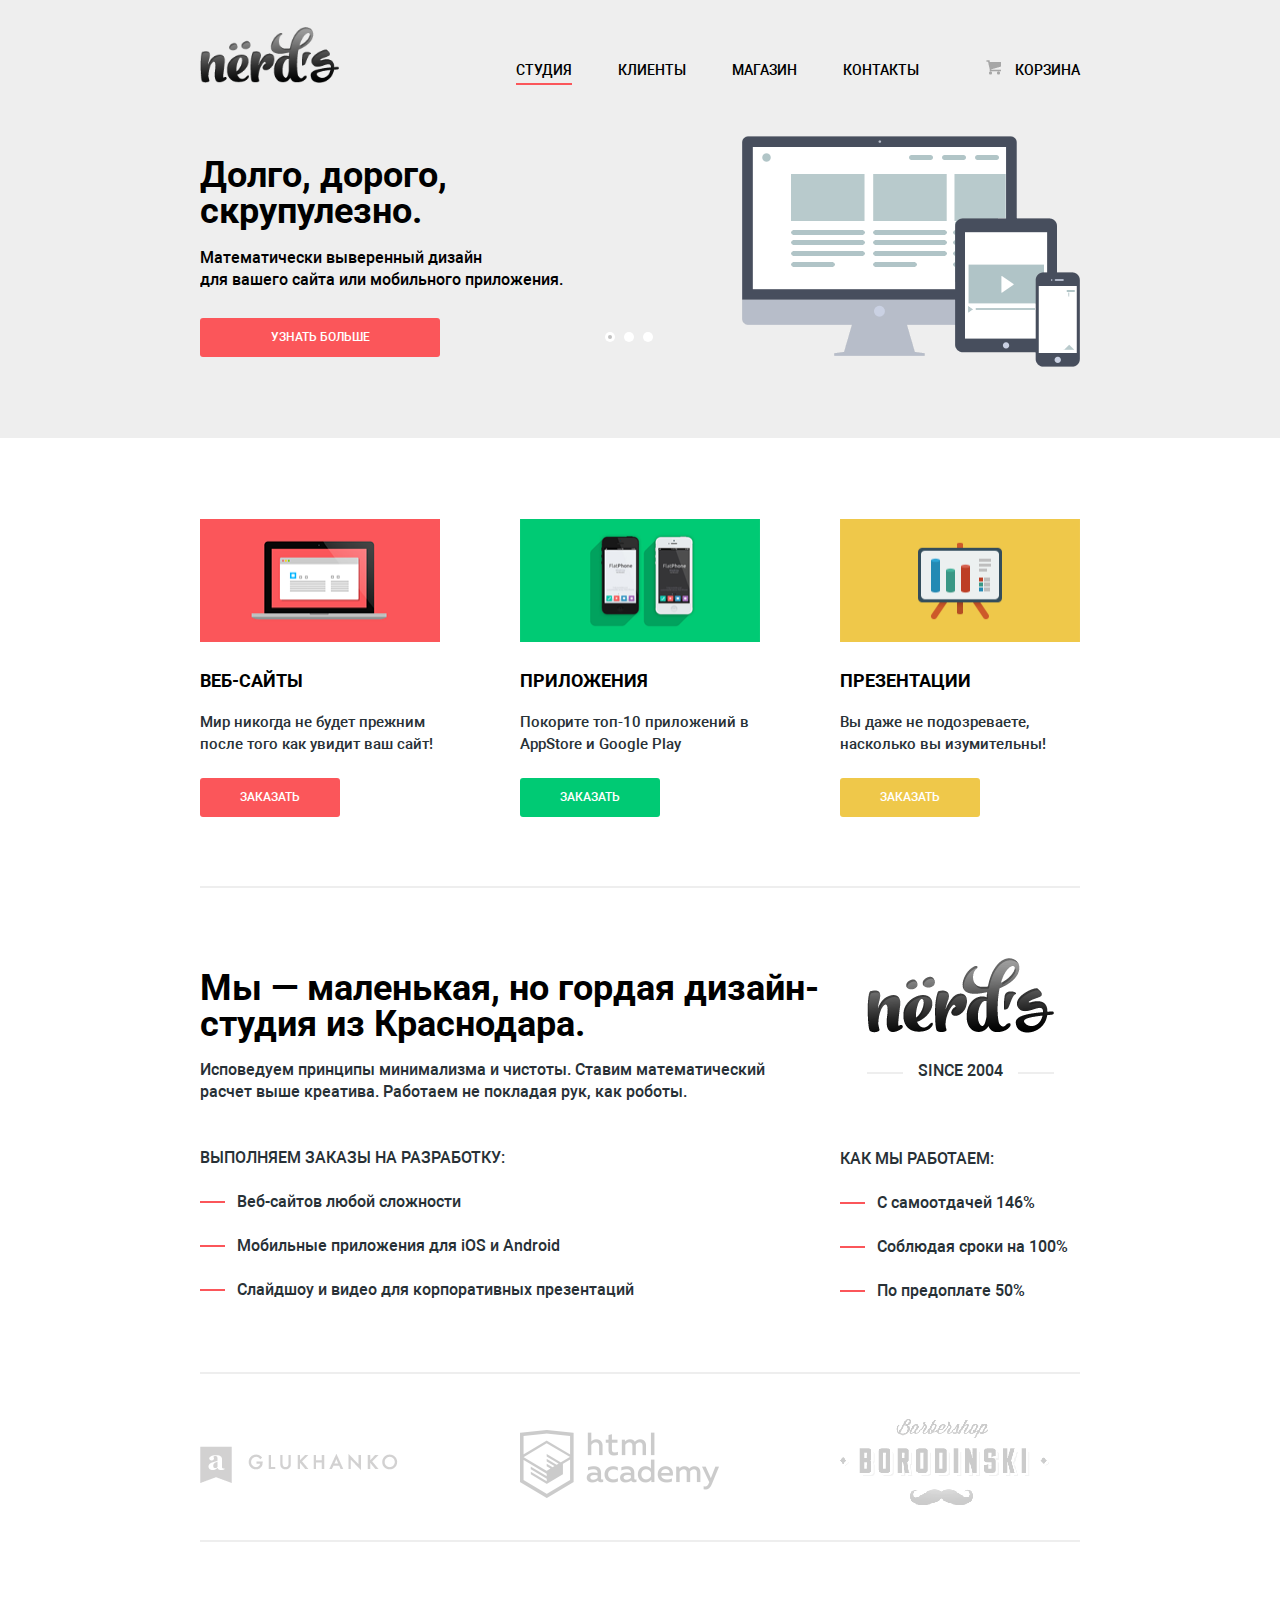
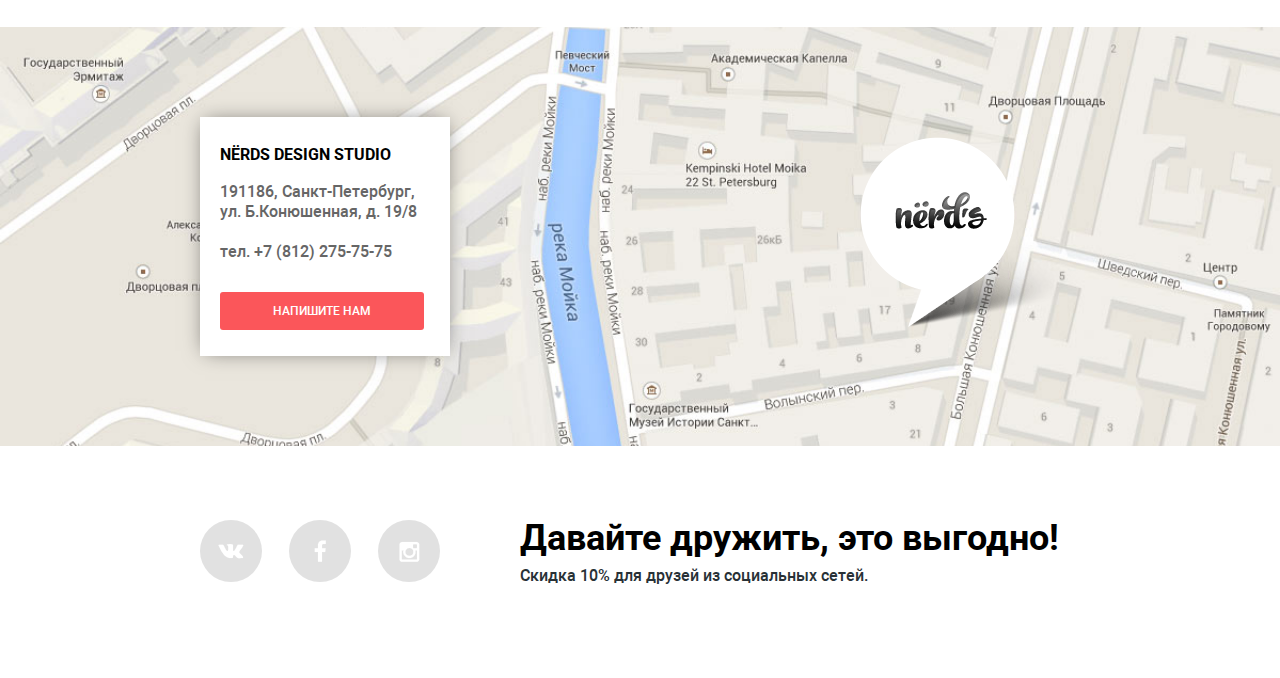
==== commit 5813faea: "++" ====
--- a/index.html
+++ b/index.html
@@ -2,178 +2,181 @@
 <html lang="ru">
 
 <head>
-	<meta charset="utf-8">
-	<title>Нёрдс</title>
-	<link href="https://fonts.googleapis.com/css?family=Roboto:500" rel="stylesheet">
-	<link rel="stylesheet" href="css/normalize.css">
-	<link rel="stylesheet" href="css/style.css">
+  <meta charset="utf-8">
+  <title>Нёрдс</title>
+  <link href="https://fonts.googleapis.com/css?family=Roboto:500" rel="stylesheet">
+  <link rel="stylesheet" href="css/normalize.css">
+  <link rel="stylesheet" href="css/style.css">
 </head>
 
 <body>
-	<header class="header-page">
-		<div class="container">
-			<nav class="top-nav clearfix">
-				<div class="top-nav__logo">
-					<img src="img/logo.png" width="139" height="56" alt="Logo Nerds">
-				</div>
-				<div class="top-nav__menu">
-					<ul>
-						<!--class="current-menu"-->
-						<li><a class="current-menu" href="#">Студия</a></li>
-						<li><a href="#">Клиенты</a></li>
-						<li><a href="#">Магазин</a></li>
-						<li><a href="#">Контакты</a></li>
-						<li><a href="#">Корзина</a></li>
-					</ul>
-				</div>
-			</nav>
-			<div class="sliders">
-				<input type="radio" id="btn-slide1" name="sliders" checked>
-				<input type="radio" id="btn-slide2" name="sliders">
-				<input type="radio" id="btn-slide3" name="sliders">
-				<div class="sliders_inner">
-					<div class="slide1">
-						<div class="slide-content">
-							<h2 class="slide-content__title">Долго, дорого,<br> скрупулезно.</h2>
-							<b class="slide-content__promo">Математически выверенный дизайн<br>
+  <header class="header-page">
+    <div class="container">
+      <nav class="top-nav clearfix">
+        <div class="top-nav__logo">
+          <img src="img/logo.png" width="139" height="56" alt="Logo Nerds">
+        </div>
+        <div class="top-nav__menu">
+          <ul>
+            <li><a class="current-menu" href="#">Студия</a></li>
+            <li><a href="#">Клиенты</a></li>
+            <li><a href="catalog.html">Магазин</a></li>
+            <li><a href="#">Контакты</a></li>
+            <li><a href="#">Корзина</a></li>
+          </ul>
+        </div>
+      </nav>
+      <div class="sliders">
+        <input type="radio" id="btn-slide1" name="sliders" checked>
+        <input type="radio" id="btn-slide2" name="sliders">
+        <input type="radio" id="btn-slide3" name="sliders">
+        <div class="sliders_inner">
+          <div class="slide1">
+            <div class="slide-content">
+              <h2 class="slide-content__title">Долго, дорого,<br> скрупулезно.</h2>
+              <b class="slide-content__promo">Математически выверенный дизайн<br>
           для вашего сайта или мобильного приложения.</b>
-							<a class="btn slide-content__button" href="#">Узнать больше</a>
-						</div>
-					</div>
-					<div class="slide2">
-						<div class="slide-content">
-							<h2 class="slide-content__title">Любите ли вы математику, как любим ее мы?</h2>
-							<b class="slide-content__promo">Нашим дизайнерам мы удаляем нейроны, ответственные
+              <a class="btn slide-content__button" href="#">Узнать больше</a>
+            </div>
+          </div>
+          <div class="slide2">
+            <div class="slide-content">
+              <h2 class="slide-content__title">Любите ли вы математику, как любим ее мы?</h2>
+              <b class="slide-content__promo">Нашим дизайнерам мы удаляем нейроны, ответственные
           за&nbsp;креатив, чтобы дать им возможность все просчитать</b>
-							<a class="btn slide-content__button" href="#">Узнать больше</a>
-						</div>
-					</div>
-					<div class="slide3">
-						<div class="slide-content">
-							<h2 class="slide-content__title">Только наркотики, только&nbsp;хардкор!</h2>
-							<b class="slide-content__promo">Все дизайнерские решения в нашей компании принимаются только под воздействием качественных галлюциногенов</b>
-							<a class="btn slide-content__button" href="#">Узнать больше</a>
-						</div>
-					</div>
-					<div class="sliders_nav">
-						<label for="btn-slide1"></label>
-						<label for="btn-slide2"></label>
-						<label for="btn-slide3"></label>
-					</div>
-				</div>
-			</div>
-		</div>
-	</header>
-	<main class="container">
-		<ul class="features clearfix">
-			<li class="features__items">
-				<div class="features__items_img">
-					<img src="img/webs.png" width="240" height="123" alt="">
-				</div>
-				<h2>Веб-сайты</h2>
-				<p>Мир никогда не будет прежним после того как увидит ваш сайт!</p>
-				<a href="" class="btn features__items_btn red">Заказать</a>
-			</li>
-			<li class="features__items">
-				<div class="features__items_img">
-					<img src="img/appf.png" width="240" height="123" alt="">
-				</div>
-				<h2>Приложения</h2>
-				<p>Покорите топ-10 приложений в AppStore и Google Play</p>
-				<a href="" class="btn features__items_btn green">Заказать</a>
-			</li>
-			<li class="features__items">
-				<div class="features__items_img">
-					<img src="img/presf.png" width="240" height="123" alt="">
-				</div>
-				<h2>Презентации</h2>
-				<p>Вы даже не подозреваете, насколько вы изумительны!</p>
-				<a href="" class="btn features__items_btn orange">Заказать</a>
-			</li>
-		</ul>
-		<div class="promo-info clearfix">
-			<div class="promo-info__left">
-				<h2>Мы — маленькая, но гордая дизайн-студия из Краснодара.</h2>
-				<p>Исповедуем принципы минимализма и чистоты. Ставим математический расчет&nbsp;выше креатива. Работаем не покладая рук,
-					как роботы.</p>
-				<b>Выполняем заказы на разработку:</b>
-				<ul>
-					<li>Веб-сайтов любой сложности</li>
-					<li>Мобильные приложения для iOS и Android</li>
-					<li>Слайдшоу и видео для корпоративных презентаций</li>
-				</ul>
-			</div>
-			<div class="promo-info__right">
-				<div class="promo-info__logo">
-					<img src="img/logo.png" width="187" height="75" alt="">
-					<div class="promo-info__logo_title">
-						<b>Since 2004</b>
-					</div>
-				</div>
-				<b>Как мы работаем:</b>
-				<ul>
-					<li>С самоотдачей 146%</li>
-					<li>Соблюдая сроки на 100%</li>
-					<li>По предоплате 50%</li>
-				</ul>
-			</div>
-		</div>
-		<div class="clients">
-			<a href=""><img src="img/gluk.png" width="198" height="37" alt=""></a>
-			<a href=""><img src="img/htmlac.png" width="199" height="68" alt=""></a>
-			<a href=""><img src="img/borod.png" width="209" height="90" alt=""></a>
-		</div>
-	</main>
-	<footer class="footer-page">
-		<div class="footer-page__map">
-			<div class="container">
-				<div class="footer-page__map_contacts">
-					<h3>NЁRDS DESIGN STUDIO</h3>
-					<p>191186, Санкт-Петербург, ул.&nbsp;Б.Конюшенная, д. 19/8</p>
-					<a href="tel:78122757575">тел. +7 (812) 275-75-75</a>
-					<a class="btn map_contacts_btn" href="">Напишите нам</a>
-				</div>
-			</div>
-			<!--pop up begin-->
-			<div class="popup-form">
-				<form method="post" action="">
-					<button type="button" class="btn popup-form-btn-close"></button>
-					<div class="popup-form-clearfix clearfix">
-						<div class="form-group">
-							<label for="name">Ваше имя:</label>
-							<input type="text" id="name" name="name" placeholder="Представьтесь, пожалуйста">
-						</div>
-						<div class="form-group">
-							<label for="email">Ваш e-mail:</label>
-							<input type="email" id="email" name="email" placeholder="Для отправки ответа">
-						</div>
-						<div class="form-group">
-							<label for="textarea">Текст письма:</label>
-							<textarea rows="5" id="textarea" cols="67" placeholder="В свободной форме"></textarea>
-						</div>
-					</div>
-					<button type="submit" class="btn popup-form-btn-send">ОТПРАВИТЬ</button>
-				</form>
-			</div>
-			<!--pop up end-->
-		</div>
-		<div class="footer-page__socials">
-			<div class="container clearfix">
-				<div class="footer-page__socials_left">
-					<ul>
-						<li><a class="social_icons ic_vk" href="">Vkontakte</a></li>
-						<li><a class="social_icons ic_fb" href="">Facebook</a></li>
-						<li><a class="social_icons ic_ins" href="">Instagram</a></li>
-					</ul>
-				</div>
-				<div class="footer-page__socials_right">
-					<h3>Давайте дружить, это выгодно!</h3>
-					<p>Скидка 10% для друзей из социальных сетей.</p>
-				</div>
-			</div>
-		</div>
+              <a class="btn slide-content__button" href="#">Узнать больше</a>
+            </div>
+          </div>
+          <div class="slide3">
+            <div class="slide-content">
+              <h2 class="slide-content__title">Только наркотики, только&nbsp;хардкор!</h2>
+              <b class="slide-content__promo">Все дизайнерские решения в нашей компании принимаются только под воздействием качественных галлюциногенов</b>
+              <a class="btn slide-content__button" href="#">Узнать больше</a>
+            </div>
+          </div>
+          <div class="sliders_nav">
+            <label for="btn-slide1"></label>
+            <label for="btn-slide2"></label>
+            <label for="btn-slide3"></label>
+          </div>
+        </div>
+      </div>
+    </div>
+  </header>
+  <main class="container">
+    <ul class="features clearfix">
+      <li class="features__items">
+        <div class="features__items_img">
+          <img src="img/webs.png" width="240" height="123" alt="">
+        </div>
+        <h2>Веб-сайты</h2>
+        <p>Мир никогда не будет прежним после того как увидит ваш сайт!</p>
+        <a href="" class="btn features__items_btn red">Заказать</a>
+      </li>
+      <li class="features__items">
+        <div class="features__items_img">
+          <img src="img/appf.png" width="240" height="123" alt="">
+        </div>
+        <h2>Приложения</h2>
+        <p>Покорите топ-10 приложений в AppStore и Google Play</p>
+        <a href="" class="btn features__items_btn green">Заказать</a>
+      </li>
+      <li class="features__items">
+        <div class="features__items_img">
+          <img src="img/presf.png" width="240" height="123" alt="">
+        </div>
+        <h2>Презентации</h2>
+        <p>Вы даже не подозреваете, насколько вы изумительны!</p>
+        <a href="" class="btn features__items_btn orange">Заказать</a>
+      </li>
+    </ul>
+    <div class="promo-info clearfix">
+      <div class="promo-info__left">
+        <h2>Мы — маленькая, но гордая дизайн-студия из Краснодара.</h2>
+        <p>Исповедуем принципы минимализма и чистоты. Ставим математический расчет&nbsp;выше креатива. Работаем не покладая
+          рук, как роботы.</p>
+        <b>Выполняем заказы на разработку:</b>
+        <ul>
+          <li>Веб-сайтов любой сложности</li>
+          <li>Мобильные приложения для iOS и Android</li>
+          <li>Слайдшоу и видео для корпоративных презентаций</li>
+        </ul>
+      </div>
+      <div class="promo-info__right">
+        <div class="promo-info__logo">
+          <img src="img/logo.png" width="187" height="75" alt="">
+          <div class="promo-info__logo_title">
+            <b>Since 2004</b>
+          </div>
+        </div>
+        <b>Как мы работаем:</b>
+        <ul>
+          <li>С самоотдачей 146%</li>
+          <li>Соблюдая сроки на 100%</li>
+          <li>По предоплате 50%</li>
+        </ul>
+      </div>
+    </div>
+    <div class="clients">
+      <a href=""><img src="img/gluk.png" width="198" height="37" alt=""></a>
+      <a href=""><img src="img/htmlac.png" width="199" height="68" alt=""></a>
+      <a href=""><img src="img/borod.png" width="209" height="90" alt=""></a>
+    </div>
+  </main>
+  <footer class="footer-page">
+    <div class="footer-page__map">
+      <iframe class="g-map" src="https://www.google.com/maps/embed?pb=!1m18!1m12!1m3!1d1998.5991043651616!2d30.320894615892275!3d59.938794181876204!2m3!1f0!2f0!3f0!3m2!1i1024!2i768!4f13.1!3m3!1m2!1s0x4696310fca5ba729%3A0xea9c53d4493c879f!2z0JHQvtC70YzRiNCw0Y8g0JrQvtC90Y7RiNC10L3QvdCw0Y8g0YPQuy4sIDE5LCDQodCw0L3QutGCLdCf0LXRgtC10YDQsdGD0YDQsywg0KDQvtGB0ZbRjywgMTkxMTg2!5e0!3m2!1suk!2sua!4v1488277288245"
+        width="100%" height="100%" frameborder="0" style="border:0" allowfullscreen></iframe>
+      <div class="container">
+        <div class="footer-page__map_contacts">
+          <h3>NЁRDS DESIGN STUDIO</h3>
+          <p>191186, Санкт-Петербург, ул.&nbsp;Б.Конюшенная, д. 19/8</p>
+          <a href="tel:78122757575">тел. +7 (812) 275-75-75</a>
+          <a class="btn map_contacts_btn" href="">Напишите нам</a>
+        </div>
+      </div>
+      <!--pop up begin-->
+      <div class="overlay"></div>
+      <div class="popup-form">
+        <form method="post" action="">
+          <button type="button" class="btn popup-form-btn-close"></button>
+          <div class="popup-form-clearfix clearfix">
+            <div class="form-group">
+              <label for="name">Ваше имя:</label>
+              <input type="text" id="name" name="name" placeholder="Представьтесь, пожалуйста" required>
+            </div>
+            <div class="form-group">
+              <label for="email">Ваш e-mail:</label>
+              <input type="email" id="email" name="email" placeholder="Для отправки ответа" required>
+            </div>
+            <div class="form-group">
+              <label for="textarea">Текст письма:</label>
+              <textarea rows="5" id="textarea" cols="67" placeholder="В свободной форме" required></textarea>
+            </div>
+          </div>
+          <button type="submit" class="btn popup-form-btn-send">ОТПРАВИТЬ</button>
+        </form>
+      </div>
+      <!--pop up end-->
+    </div>
+    <div class="footer-page__socials">
+      <div class="container clearfix">
+        <div class="footer-page__socials_left">
+          <ul>
+            <li><a class="social_icons ic_vk" href="">Vkontakte</a></li>
+            <li><a class="social_icons ic_fb" href="">Facebook</a></li>
+            <li><a class="social_icons ic_ins" href="">Instagram</a></li>
+          </ul>
+        </div>
+        <div class="footer-page__socials_right">
+          <h3>Давайте дружить, это выгодно!</h3>
+          <p>Скидка 10% для друзей из социальных сетей.</p>
+        </div>
+      </div>
+    </div>
 
-	</footer>
+  </footer>
+  <script async src="js/main.js"></script>
 </body>
 
-</html>
+</html>--- a/css/style.css
+++ b/css/style.css
@@ -1,58 +1,81 @@
+/* main */
 @font-face {
   font-family: "Roboto";
-  src: url("../fonts/robotomedium.woff") format('woff'),
-  url("../fonts/robotomedium.woff2") format('woff2');
+
+  src: url("../fonts/robotomedium.woff") format("woff"),
+  url("../fonts/robotomedium.woff2") format("woff2");
 }
 body {
+  color: #000;
   font-family: "Roboto", "Arial", sans-serif;
   font-size: 16px;
+  font-style: normal;
   font-weight: normal;
-  font-style: normal;
   line-height: 1.4;
-  color: #000;
 }
 .container {
-  width: 880px;
   margin: 0 auto;
   padding: 0 10px;
+  width: 880px;
 }
 .clearfix::after {
+  clear: both;
+  content: "";
   display: table;
-  clear: both;
-  content: "";
 }
 .btn {
+  background: #fb565a;
+  border-radius: 3px;
+  color: #fff;
+  cursor: pointer;
+  display: inline-block;
   font-family: "Roboto";
   font-size: 12px;
   line-height: 1.4;
-  display: inline-block;
   padding: 11px 10px 11px;
   text-align: center;
   text-decoration: none;
   text-transform: uppercase;
-  color: #fff;
-  background: #fb565a;
-  border-radius: 3px;
-  cursor: pointer;
 }
 button.btn {
-  outline: none;
   border: none;
 }
 .btn:hover {
   background: #d6494d;
+  -webkit-transition: background-color .5s ease;
   transition: background-color .5s ease;
+}
+.btn:not(:hover) {
+  -webkit-transition: background-color 1s ease;
+  transition: background-color 1s ease;
 }
 .btn:active {
   background: #b63538;
-  box-shadow: inset 0 3px 10px -3px rgba(0, 0, 0, .15);
-}
-
+  box-shadow: inset 0 5px 10px -5px rgba(0, 0, 0, .2);
+}
+input:hover,
+textarea:hover {
+  border-color: #a2a9ac;
+  -webkit-transition: border-color .5s ease;
+  transition: border-color .5s ease;
+}
+input:focus,
+textarea:focus {
+  border-color: #56bffb;
+  outline-color: #56bffb;
+}
+input[type="number"] {
+  -moz-appearance: textfield;
+}
+input::-webkit-outer-spin-button,
+input::-webkit-inner-spin-button {
+  -webkit-appearance: none;
+}
 /* index header */
 
 .header-page {
-  height: 436px;
   background: #eee;
+  min-height: 328px;
 }
 .top-nav {
   margin-bottom: 34px;
@@ -60,13 +83,13 @@
 }
 .top-nav__logo {
   float: left;
+  height: 56px;
   overflow: hidden;
   width: 139px;
+}
+.top-nav__logo img {
   height: 56px;
-}
-.top-nav__logo img {
   width: 139px;
-  height: 56px;
 }
 .top-nav__menu {
   float: right;
@@ -74,67 +97,80 @@
 }
 .top-nav__menu ul {
   font-size: 0;
+  list-style: none;
   margin: 0;
   padding: 0;
-  list-style: none;
 }
 .top-nav__menu li {
   display: inline-block;
   vertical-align: middle;
 }
 .top-nav__menu a {
+  color: #000;
+  display: block;
   font-size: 14px;
   line-height: 30px;
-  position: relative;
-  display: block;
   margin: 0 23px;
+  position: relative;
   text-decoration: none;
   text-transform: uppercase;
-  color: #000;
 }
 .top-nav__menu li:last-child a {
-  position: relative;
   margin: 0;
   margin-left: 43px;
   padding-left: 30px;
+  position: relative;
 }
 .top-nav__menu li:last-child a::before {
+  background: url("../img/basket.png") center no-repeat;
+  content: "";
+  height: 15px;
+  left: 1px;
   position: absolute;
   top: 5px;
-  left: 1px;
   width: 15px;
-  height: 15px;
-  content: "";
-  background: url("../img/basket.png") center no-repeat;
+}
+.top-nav__menu a:not(:hover) {
+  -webkit-transition: color 1s ease;
+  transition: color 1s ease;
 }
 .top-nav__menu a:hover {
   color: #fb565a;
+  -webkit-transition: color .5s ease;
   transition: color .5s ease;
 }
 .top-nav__menu li:last-child a:hover::before {
   background: url("../img/basket-hover.png") center no-repeat;
+  -webkit-transition: background .5s ease;
   transition: background .5s ease;
 }
+.top-nav__menu li:last-child a:not(:hover)::before {
+  -webkit-transition: background 1s ease;
+  transition: background 1s ease;
+}
+
 .top-nav__menu a:active {
+  color: #000;
   opacity: .4;
-  color: #000;
+  -webkit-transition: color .5s ease;
   transition: color .5s ease;
 }
 .top-nav__menu li:last-child a:active::before {
   background: url("../img/basket.png") center no-repeat;
+  -webkit-transition: background .5s ease;
   transition: background .5s ease;
 }
 .current-menu::after {
-  position: absolute;
+  border-bottom: 2px solid #fb565a;
   bottom: 0;
+  content: "";
   left: 0;
+  position: absolute;
   width: 100%;
-  content: "";
-  border-bottom: 2px solid #fb565a;
 }
 .current-menu:active::after {
+  border-color: #000;
   opacity: .4;
-  border-color: #000;
 }
 
 /* index slider non use js*/
@@ -143,21 +179,21 @@
   position: relative;
 }
 .sliders_inner {
-  position: relative;
+  height: 319px;
   overflow: hidden;
+  position: relative;
   width: 880px;
-  height: 319px;
 }
 .slide1,
 .slide2,
 .slide3 {
+  display: none;
   font-size: 14px;
+  height: 319px;
+  left: 0;
   position: absolute;
   top: 0;
-  left: 0;
-  display: none;
   width: 100%;
-  height: 319px;
 }
 .slide1 {
   background: url("../img/slider1.png") no-repeat;
@@ -171,33 +207,33 @@
   background: url("../img/slider3.png") no-repeat center right;
 }
 .sliders_nav {
-  position: absolute;
   bottom: 28%;
   left: 46%;
+  position: absolute;
 }
 .sliders_nav label {
+  background: #fff;
+  border-radius: 50%;
+  cursor: pointer;
   display: inline-block;
-  width: 10px;
   height: 10px;
   margin-right: 5px;
-  background: #fff;
-  cursor: pointer;
-  border-radius: 50%;
-  position: relative;
+  position: relative;
+  width: 10px;
 }
 #btn-slide1:checked ~ .sliders_inner label[for=btn-slide1]::after,
 #btn-slide2:checked ~ .sliders_inner label[for=btn-slide2]::after,
 #btn-slide3:checked ~ .sliders_inner label[for=btn-slide3]::after {
-  content: "";
-  position: absolute;
+  background: #c1c1c1;
   border-radius: 50%;
-  top: 50%;
+  content: "";
+  height: 4px;
   left: 50%;
   margin-left: -2px;
   margin-top: -2px;
+  position: absolute;
+  top: 50%;
   width: 4px;
-  height: 4px;
-  background: #c1c1c1;
 }
 .sliders input[type="radio"] {
   display: none;
@@ -207,19 +243,22 @@
 #btn-slide3:checked ~ .sliders_inner .slide3 {
   display: block;
 }
+.show-slide {
+  display: block;
+}
 .slide-content {
   width: 481px;
 }
 .slide-content__title {
   font-size: 36px;
   line-height: 36px;
+  margin-bottom: 18px;
   margin-top: 38px;
-  margin-bottom: 18px;
 }
 .slide-content__promo {
   font-size: 16px;
+  font-weight: normal;
   line-height: 22px;
-  font-weight: normal;
 }
 .slide-content__button {
   margin-top: 27px;
@@ -229,29 +268,29 @@
 /* index features */
 
 .features {
+  border-bottom: 2px solid #eee;
   list-style: none;
   margin: 0;
   padding: 0;
+  padding-bottom: 69px;
   padding-top: 81px;
-  padding-bottom: 69px;
-  border-bottom: 2px solid #eee;
 }
 .features__items {
   float: left;
+  margin-right: 80px;
+  position: relative;
   width: 240px;
-  margin-right: 80px;
-  position: relative;
 }
 .features__items h2 {
   font-size: 18px;
   line-height: 30px;
-  text-transform: uppercase;
   margin-top: 24px;
+  text-transform: uppercase;
 }
 .features__items p {
+  color: #283136;
   font-size: 15px;
   line-height: 22px;
-  color: #283136;
   margin-bottom: 62px;
 }
 .features__items:last-child {
@@ -259,13 +298,13 @@
   margin-right: 0;
 }
 .features__items_img {
+  height: 123px;
   width: 240px;
-  height: 123px;
 }
 .features__items_btn {
-  position: absolute;
   bottom: 0;
   margin-top: 20px;
+  position: absolute;
   width: 120px;
 }
 .features__items_btn.red {
@@ -285,8 +324,8 @@
   background: #01a25e;
 }
 .features__items_btn.green:active {
+  background: #009053;
   box-shadow: inset 0 3px 10px -3px rgba(0, 0, 0, .15);
-  background: #009053;
 }
 .features__items_btn.orange {
   background: #efc84a;
@@ -295,8 +334,8 @@
   background: #d6ae2c;
 }
 .features__items_btn.orange:active {
+  background: #c09b24;
   box-shadow: inset 0 3px 10px -3px rgba(0, 0, 0, .15);
-  background: #c09b24;
 }
 
 /* index promo-info */
@@ -308,21 +347,21 @@
 .promo-info h2 {
   font-size: 36px;
   line-height: 36px;
+  margin-bottom: 17px;
   margin-top: 82px;
-  margin-bottom: 17px;
 }
 .promo-info p {
+  color: #283136;
   font-size: 16px;
   line-height: 22px;
+  margin-bottom: 44px;
+}
+.promo-info b {
   color: #283136;
-  margin-bottom: 44px;
-}
-.promo-info b {
   font-size: 16px;
+  font-weight: normal;
   line-height: 22px;
-  color: #283136;
-  text-transform: uppercase;
-  font-weight: normal;
+  text-transform: uppercase;
 }
 .promo-info ul {
   list-style: none;
@@ -330,22 +369,22 @@
   padding: 0;
 }
 .promo-info li {
-  padding-left: 37px;
+  color: #283136;
   font-size: 16px;
   line-height: 22px;
-  color: #283136;
   margin-top: 22px;
+  padding-left: 37px;
   position: relative;
 }
 .promo-info li::before {
-  content: "";
-  position: absolute;
+  background: #fb565a;
+  content: "";
+  height: 2px;
   left: 0;
+  margin-top: -1px;
+  position: absolute;
   top: 50%;
   width: 25px;
-  height: 2px;
-  margin-top: -1px;
-  background: #fb565a;
 }
 .promo-info__left {
   float: left;
@@ -356,45 +395,45 @@
   width: 240px;
 }
 .promo-info__logo {
+  margin: 70px auto 65px;
   width: 187px;
-  margin: 70px auto 65px;
 }
 .promo-info__logo_title {
-  position: relative;
+  margin-top: 21px;
+  position: relative;
+  text-align: center;
   z-index: 1;
-  margin-top: 21px;
-  text-align: center;
 }
 .promo-info__logo b {
+  background: #fff;
   padding: 0 15px;
-  background: #fff;
   position: relative;
   z-index: 2;
 }
 .promo-info__logo_title::after {
-  content: "";
-  position: absolute;
+  border-bottom: 2px solid #eee;
+  content: "";
+  left: 0;
+  position: absolute;
+  right: 0;
   top: 50%;
-  left: 0;
-  right: 0;
-  border-bottom: 2px solid #eee;
 }
 
 /* index clients */
 
 .clients {
   border-bottom: 2px solid #eee;
+  font-size: 0;
+  margin-bottom: 85px;
   padding-bottom: 31px;
   padding-top: 45px;
-  font-size: 0;
-  margin-bottom: 85px;
 }
 .clients a {
+  display: inline-block;
+  margin-right: 80px;
   opacity: .2;
+  vertical-align: middle;
   width: 240px;
-  margin-right: 80px;
-  display: inline-block;
-  vertical-align: middle;
 }
 .clients a:last-child {
   margin-right: 0;
@@ -402,41 +441,418 @@
 .clients a:hover,
 .clients a:active {
   opacity: 1;
+  -webkit-transition: opacity .5s ease;
   transition: opacity .5s ease;
 }
+.clients a:not(:hover) {
+  -webkit-transition: opacity 1s ease;
+  transition: opacity 1s ease;
+}
+/* catalog */
+.catalog-content {
+  padding-top: 41px;
+}
+.catalog-promo-title {
+  font-size: 40px;
+  line-height: 1.3;
+  margin-top: 59px;
+  padding: 0 110px;
+  text-align: center;
+  text-transform: uppercase;
+}
+.form-sort {
+  margin-right: 80px;
+  width: 240px;
+}
+.form-sort--left {
+  float: left;
+}
+.form-sort__price,
+.form-sort__grid,
+.form-sort__features {
+  border: none;
+  margin: 0;
+  padding: 0;
+}
+.form-sort legend {
+  font-size: 18px;
+  line-height: 30px;
+  margin-bottom: 14px;
+  text-transform: uppercase;
+}
+.form-sort__price input[type="range"] {
+  color: #283136;
+  display: block;
+  font-family: "Roboto";
+  font-size: 16px;
+  line-height: 22px;
+  margin: 0 auto;
+  padding: 30px 0;
+  width: 200px;
+}
+.input-range {
+  background-color: #f1f1f1;
+  margin-bottom: 11px;
+}
+.form-sort__price label {
+  color: #283136;
+  text-transform: uppercase;
+}
+.form-sort__price input[type="number"] {
+  background: #f1f1f1;
+  border: none;
+  display: inline-block;
+  padding: 12px;
+  text-align: center;
+  width: 56px;
+}
+.form-sort__price label {
+  margin-right: 10px;
+}
+.form-sort__price input[type="number"]:first-of-type {
+  margin-right: 13px;
+}
+.form-sort__grid label,
+.form-sort__features label {
+  color: #283136;
+  display: block;
+  font-size: 16px;
+  line-height: 20px;
+  margin-bottom: 21px;
+  padding-left: 35px;
+  position: relative;
+}
+.form-sort__grid label:hover,
+.form-sort__features label:hover {
+  color: #000;
+  -webkit-transition: color .5s ease;
+  transition: color .5s ease;
+}
+.form-sort__grid label:not(:hover),
+.form-sort__features label:not(:hover) {
+  color: #000;
+  -webkit-transition: color .5s ease;
+  transition: color .5s ease;
+}
+.form-sort input[type="radio"],
+.form-sort input[type="checkbox"] {
+  display: none;
+}
+.form-sort__price {
+  margin-bottom: 44px;
+}
+.form-sort__grid {
+  margin-bottom: 23px;
+}
+.form-sort__features {
+  margin-bottom: 36px;
+}
+.form-sort__btn {
+  background: #f1f1f1;
+  color: #000;
+  font-weight: 600;
+  margin-bottom: 50px;
+  min-width: 136px;
+}
+.form-sort__btn:hover {
+  background-color: #e5e5e5;
+  -webkit-transition: background-color .5s ease;
+  transition: background-color .5s ease;
+}
+.form-sort__btn:active {
+  background-color: #d5d5d5;
+}
+.form-sort__grid label::before {
+  border: 2px solid #d7d7d7;
+  border-radius: 50%;
+  box-sizing: border-box;
+  content: "";
+  height: 24px;
+  left: 0;
+  position: absolute;
+  top: -3px;
+  width: 24px;
+}
+.form-sort__grid label::after {
+  background: #c1c1c1;
+  border-radius: 50%;
+  content: "";
+  display: none;
+  height: 8px;
+  left: 8px;
+  position: absolute;
+  top: 5px;
+  width: 8px;
+}
+.form-sort__features label::before {
+  border: 2px solid #d7d7d7;
+  border-radius: 5px;
+  box-sizing: border-box;
+  content: "";
+  height: 23px;
+  left: 0;
+  position: absolute;
+  top: -3px;
+  width: 23px;
+}
+.form-sort__features label::after {
+  border-bottom: 4px solid #c1c1c1;
+  border-left: 4px solid #c1c1c1;
+  box-sizing: border-box;
+  content: "";
+  display: none;
+  height: 13px;
+  left: 4px;
+  position: absolute;
+  top: -3px;
+  -webkit-transform: rotate(-45deg);
+  transform: rotate(-45deg);
+  width: 21px;
+}
+.form-sort__features label:hover::before {
+  border-color: #b5b5b5;
+  -webkit-transition: border-color 1s ease;
+  transition: border-color 1s ease;
+}
+.form-sort__features label:not(:hover)::before {
+  -webkit-transition: border-color 1s ease;
+  transition: border-color 1s ease;
+}
+.form-sort__grid label:hover::before {
+  border-color: #b5b5b5;
+  -webkit-transition: border-color 1s ease;
+  transition: border-color 1s ease;
+}
+.form-sort__grid label:not(:hover)::before {
+  -webkit-transition: border-color 1s ease;
+  transition: border-color 1s ease;
+}
+
+.form-sort__grid input[type="radio"]:checked + label::after,
+.form-sort__features input[type="checkbox"]:checked + label::after {
+  display: block;
+}
+.form-sort__grid input[type="radio"]:disabled + label,
+.form-sort__features input[type="checkbox"]:disabled + label {
+  opacity: .4;
+}
+.catalog-items {
+  width: 560px;
+}
+.catalog-items--right {
+  float: right;
+}
+.catalog-items__sort {
+  position: relative;
+}
+.catalog-items__sort b {
+  font-size: 12px;
+  line-height: 18px;
+  text-align: left;
+  text-transform: uppercase;
+}
+.catalog-items__sort-link {
+  color: #000;
+  font-size: 12px;
+  line-height: 18px;
+  margin-left: 40px;
+  opacity: .3;
+  position: relative;
+  text-decoration: none;
+  text-transform: uppercase;
+  transition: all .5s ease;
+}
+.catalog-items__sort-link::after {
+  border: 1px dotted #00ca74;
+  bottom: -2px;
+  content: "";
+  left: 0;
+  position: absolute;
+  width: 100%;
+}
+.catalog-items__sort-link:hover {
+  opacity: 1;
+}
+.catalog-items__sort-link:hover::after {
+  border-style: solid;
+}
+.catalog-items__sort-link:not(:hover) {
+  transition: all .5s ease;
+}
+.current-link {
+  opacity: 1;
+}
+.current-link::after {
+  display: none;
+}
+.catalog-items__sort-link:active {
+  opacity: 1;
+}
+.catalog-items__sort-link:active::after {
+  display: none;
+}
+.catalog-items__sort-mark {
+  border: 5px solid transparent;
+  border-bottom: none;
+  border-top: 10px solid #c1c1c1;
+  display: inline-block;
+  font-size: 0;
+  margin-top: -2px;
+  position: absolute;
+  top: 50%;
+}
+.catalog-items__sort-mark:active {
+  border-top-color: #000;
+}
+.catalog-items__sort-mark--up {
+  right: 0;
+  transform: rotate(180deg);
+}
+.catalog-items__sort-mark--down {
+  margin-left: 73px;
+  right: 18px;
+}
+.current-sort {
+  border-top-color: #00ca74;
+}
+.catalog-items__main {
+  padding-top: 21px;
+}
+
+.catalog-item {
+  float: left;
+  height: 270px;
+  margin-bottom: 80px;
+  overflow: hidden;
+  position: relative;
+  width: 240px;
+}
+.catalog-item:nth-child(even) {
+  margin-left: 80px;
+}
+.catalog-item::before {
+  background: #f1f1f1 url("../img/browser.png") no-repeat center;
+  background-size: cover;
+  content: "";
+  display: block;
+  height: 30px;
+  opacity: .1;
+  width: 240px;
+}
+.catalog-item__main-img {
+  height: 270px;
+  width: 240px;
+}
+.catalog-item__info {
+  background: #fff;
+  display: none;
+  height: 200px;
+  left: 20px;
+  padding: 0 21px;
+  position: absolute;
+  text-align: center;
+  top: 50px;
+  width: 158px;
+}
+.catalog-item:hover::before {
+  opacity: 1;
+  transition: opacity .5s ease;
+}
+.catalog-item:not(:hover)::before {
+  transition: opacity .5s ease;
+}
+.catalog-item:hover .catalog-item__info {
+  display: block;
+}
+.catalog-item__info  h2 {
+  font-size: 18px;
+  margin-bottom: 10px;
+  margin-top: 33px;
+  text-transform: uppercase;
+}
+.catalog-item__info p {
+  color: #283136;
+  font-size: 14px;
+  line-height: 18px;
+  margin-bottom: 29px;
+  margin-top: 10px;
+}
+.catalog-item__btn-buy {
+  bottom: 30px;
+  left: 30px;
+  position: absolute;
+  right: 30px;
+}
+.catalog-item__paginator {
+  margin-bottom: 80px;
+}
+.paginator-link {
+  background: #f1f1f1;
+  border: 2px solid #f1f1f1;
+  box-sizing: border-box;
+  color: #000;
+  height: 38px;
+  margin-right: 6px;
+  width: 38px;
+}
+.paginator-link:hover {
+  background: #e5e5e5;
+}
+.paginator-link--next {
+  width: 140px;
+}
+.current-pag-link {
+  background: #fff;
+}
+.current-pag-link:hover {
+  background: #fff;
+  cursor: default;
+}
+.current-pag-link:active {
+  background: #fff;
+  box-shadow: none;
+}
 /* index footer */
 
 .footer-page__map {
-  background: url(../img/mark-map.png) no-repeat,
+  background: url("../img/mark-map.png") no-repeat,
   url("../img/footer-map.jpg") no-repeat;
+  background-position: 82% 48%, center;
   background-size: auto, cover;
-  background-position: 82% 48%, center;
   padding: 90px 0;
   position: relative;
 }
+.g-map {
+  left: 0;
+  position: absolute;
+  top: 0;
+}
 
 .footer-page__map_contacts {
+  background: #fff;
+  box-shadow: 0 0 20px -5px rgba(0,1,1,.55);
+  padding: 23px 20px 26px;
+  position: relative;
   width: 210px;
-  background: #fff;
-  padding: 23px 20px 26px;
+  z-index: 2;
 }
 .footer-page__map_contacts h3 {
   font-size: 16px;
   line-height: 30px;
-  text-transform: uppercase;
   margin: 0;
+  text-transform: uppercase;
 }
 .footer-page__map_contacts p {
+  color: #666;
   font-size: 16px;
   line-height: 20px;
+  margin-bottom: 19px;
+  margin-top: 12px;
+}
+.footer-page__map_contacts a:not(.btn) {
   color: #666;
-  margin-top: 12px;
-  margin-bottom: 19px;
-}
-.footer-page__map_contacts a:not(.btn) {
   font-size: 16px;
   line-height: 20px;
-  color: #666;
   text-decoration: none;
 }
 .map_contacts_btn {
@@ -450,14 +866,17 @@
 .footer-page__socials_right {
   float: left;
 }
+.footer-page__socials_right {
+  max-width: 560px;
+}
 .footer-page__socials_left {
+  margin-right: 80px;
   width: 240px;
-  margin-right: 80px;
 }
 .footer-page__socials_left ul {
+  list-style: none;
   margin: 0;
   padding: 0;
-  list-style: none;
 }
 .footer-page__socials_left li {
   display: inline-block;
@@ -467,84 +886,93 @@
   margin-right: 23px;
 }
 .footer-page__socials_left .social_icons {
+  background-color: #e1e1e1;
+  border-radius: 50%;
+  display: block;
   font-size: 0;
-  display: block;
+  height: 62px;
   width: 62px;
-  height: 62px;
-  border-radius: 50%;
-  background-color: #e1e1e1;
 }
 .footer-page__socials_left .ic_vk {
   background-image: url("../img/icon-vk.png");
+  background-position: center;
   background-repeat: no-repeat;
-  background-position: center;
 }
 .footer-page__socials_left .ic_fb {
   background-image: url("../img/icon-facebook.png");
+  background-position: center;
   background-repeat: no-repeat;
-  background-position: center;
 }
 .footer-page__socials_left .ic_ins {
   background-image: url("../img/icon-instagramm.png");
+  background-position: center;
   background-repeat: no-repeat;
-  background-position: center;
 }
 .footer-page__socials_left .social_icons:hover {
   background-color: #fb565a;
+  -webkit-transition: background-color .5s ease;
   transition: background-color .5s ease;
+}
+.footer-page__socials_left .social_icons:not(:hover) {
+  -webkit-transition: background-color 1s ease;
+  transition: background-color 1s ease;
 }
 .footer-page__socials_left .social_icons:active {
   background-color: #d6494d;
   box-shadow: inset 0 5px 10px -3px rgba(0,0,0,.15);
+  -webkit-transition: all .5s ease;
   transition: all .5s ease;
 }
 .footer-page__socials_right h3 {
-  margin: 0;
   font-size: 36px;
   line-height: 36px;
+  margin: 0;
 }
 .footer-page__socials_right p {
+  color: #283136;
+  font-size: 16px;
   margin-top: 9px;
-  font-size: 16px;
-  color: #283136;
 }
 /* index popup */
 
 .popup-form {
+  background: #fff;
+  box-shadow: 0 0 20px -5px rgba(0,1,1,.55);
   display: none;
-  padding: 47px 90px 49px 80px;
-  width: 460px;
-  position: absolute;
-  z-index: 1;
-  top: -28px;
   left: 50%;
   margin-left: -326px;
-  background: #fff;
-  box-shadow: 0 20px 40px -5px rgba(0,1,1,.75);
+  margin-top: -230px;
+  padding: 47px 90px 49px 80px;
+  position: fixed;
+  top: 50%;
+  width: 460px;
+  z-index: 4;
 }
 .popup-form-btn-close {
-  width: 42px;
+  border: none;
+  border-radius: 50%;
   height: 42px;
-  border-radius: 50%;
   position: absolute;
   right: 5px;
   top: 0;
-  border: none;
+  width: 42px;
 }
 .popup-form-btn-close::after,
 .popup-form-btn-close::before {
-  content: "";
-  width: 4px;
+  background: #fff;
+  content: "";
   height: 25px;
-  background: #fff;
-  position: absolute;
-  top: 50%;
   left: 50%;
   margin-left: -2px;
   margin-top: -12px;
+  position: absolute;
+  top: 50%;
+  -webkit-transform: rotate(45deg);
   transform: rotate(45deg);
+  width: 4px;
 }
 .popup-form-btn-close::before {
+  -webkit-transform: rotate(-45deg);
   transform: rotate(-45deg);
 }
 .form-group {
@@ -555,24 +983,15 @@
 }
 .form-group input,
 .form-group textarea {
-  padding: 9px 21px 9px 16px;
   border: 2px solid #d7dcde;
+  color: #000;
+  display: block;
+  font-family: "Roboto";
   font-size: 12px;
   line-height: 18px;
-  font-family: "Roboto";
-  color: #000;
-  text-transform: uppercase;
-  display: block;
   margin: 5px 0 18px;
-}
-.form-group input:hover,
-.form-group textarea:hover {
-  border-color: #a2a9ac;
-  transition: border-color .5s ease;
-}
-.form-group input:focus,
-.form-group textarea:focus {
-  border-color: #56bffb;
+  padding: 9px 21px 9px 16px;
+  text-transform: uppercase;
 }
 .form-group input {
   width: 179px;
@@ -581,10 +1000,49 @@
   width: 100%;
 }
 .form-group textarea {
-  width: 100%;
   box-sizing: border-box;
   margin-bottom: 52px;
+  width: 100%;
 }
 .popup-form-btn-send {
   width: 100%;
 }
+.overlay {
+  bottom: 0;
+  display: none;
+  left: 0;
+  opacity: 0;
+  position: fixed;
+  right: 0;
+  top: 0;
+  z-index: 3;
+}
+.show-popup {
+  display: block;
+}
+
+/* animation */
+@-webkit-keyframes anim {
+  0% {
+    -webkit-transform: scale(.1, .1);
+    transform: scale(.1, .1);
+  }
+  100% {
+    -webkit-transform: scale(1, 1);
+    transform: scale(1, 1);
+  }
+}
+@keyframes anim {
+  0% {
+    -webkit-transform: scale(.1, .1);
+    transform: scale(.1, .1);
+  }
+  100% {
+    -webkit-transform: scale(1, 1);
+    transform: scale(1, 1);
+  }
+}
+.anim {
+  -webkit-animation: anim .2s linear;
+  animation: anim .2s linear;
+}
